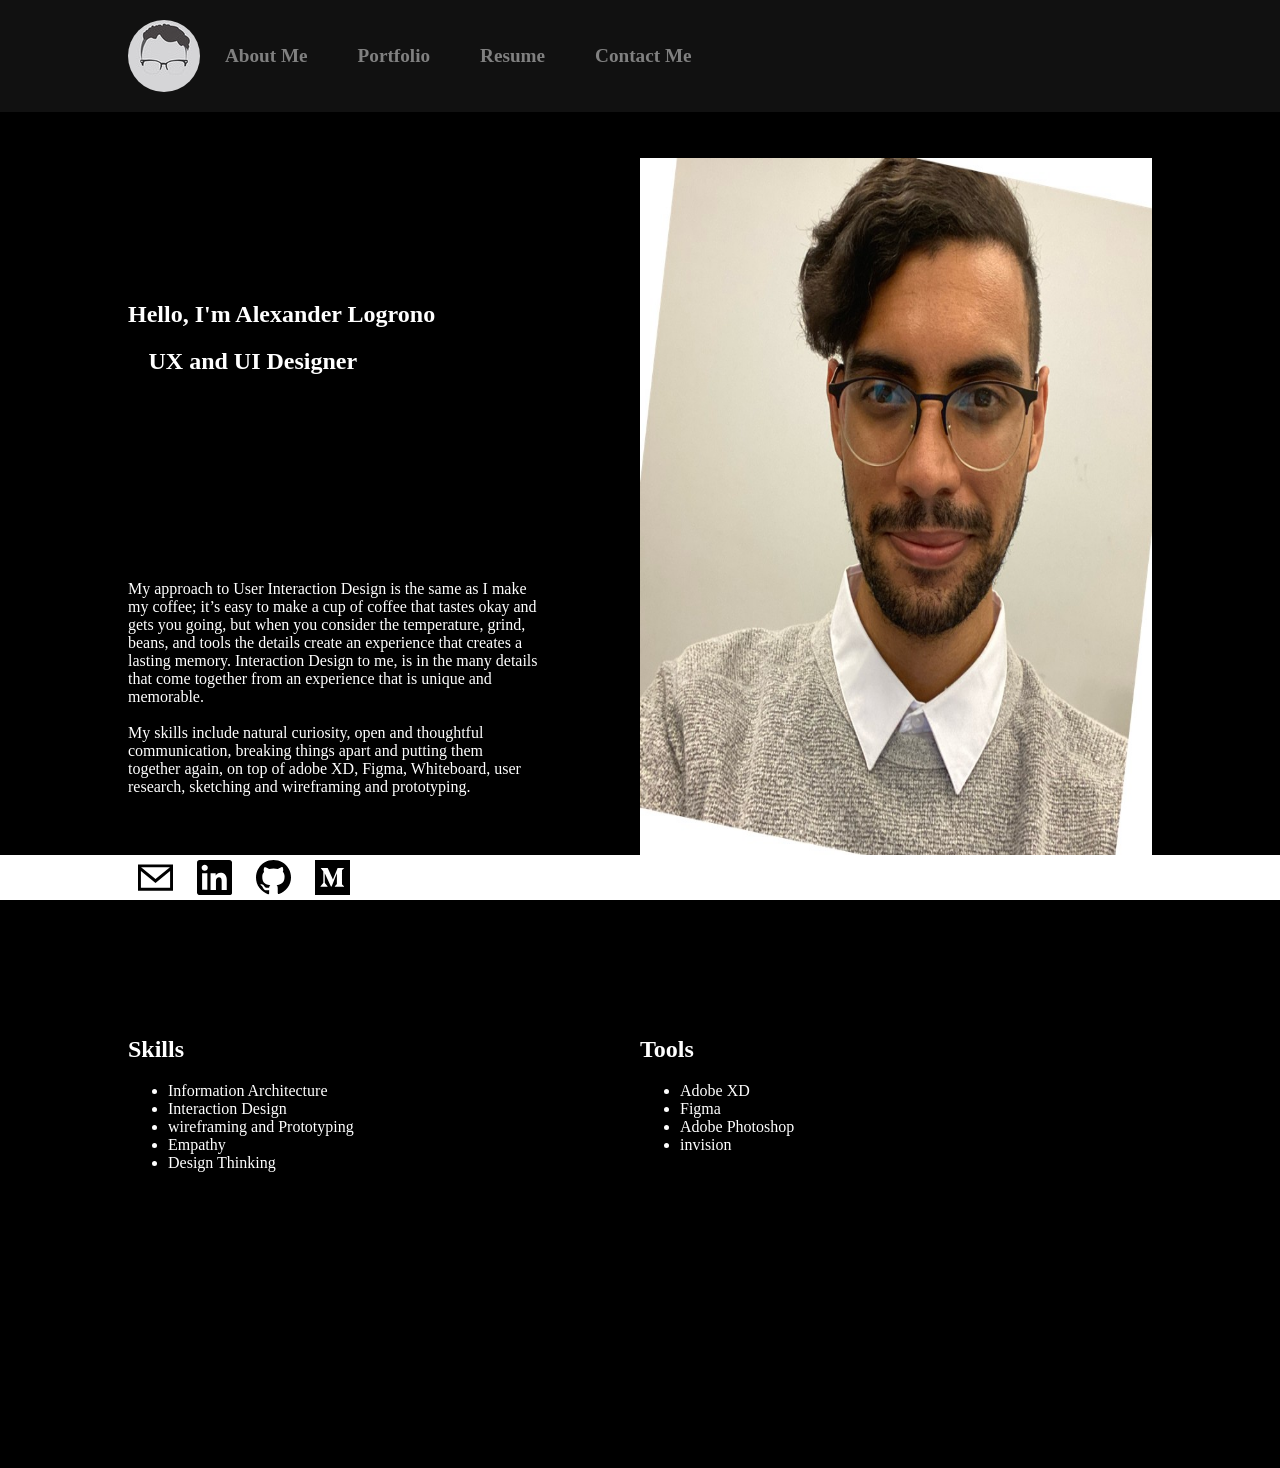
==== index.html @ fbf2577e "1.17.23 Commit - Added Self portrait - Added Comment Ln41 -" ====
<!DOCTYPE html>
<html lang="en">
<head>
    <meta charset="UTF-8">
    <meta http-equiv="X-UA-Compatible" content="IE=edge">
    <meta name="viewport" content="width=device-width, initial-scale=1.0">
    <link rel="stylesheet" href="./Style/style.css">
    <title>Alexander Logrono's Portfolio</title>
</head>
<nav>
    <div class="navigationBar">
        <a href="#home"><img src="./Images/Logo.jpeg" class="navLogo" alt="Logo Image"></a>
        <ul class="desktopNav">
            <li><a href="#aboutMe">About Me</a></li>
            <li><a href="#portfolio">Portfolio</a></li>
            <li><a href="resume">Resume</a></li>
            <li><a href="contactMe">Contact Me</a></li>
        </ul>
    </div>
</nav>
<body>
    <section id="aboutMe">
        <div class="name">
            <h1>Hello, I'm Alexander Logrono</h1>
                <h2>UX and UI Designer</h2>
        </div>
        <div class="introduction">
           <p>
My approach to User Interaction Design is the same as I make my coffee; it’s easy to make a cup of coffee that tastes okay and gets you going, 
but when you consider the temperature, grind, beans, and tools the details create an experience that creates a lasting memory. 
Interaction Design to me, is in the many details that come together from an experience that is unique and memorable.
<br>
<br>
My skills include natural curiosity, open and thoughtful communication, breaking things apart and putting them together again, 
on top of adobe XD, Figma, Whiteboard, user research, sketching and wireframing and prototyping.

           </p>
        </div>
        <div class="alexLogronoPortrait">
            <img src="./Images/Self Portait.jfif" alt="self portrait" class="selfPortrait">
            <!-- for the life of me i cannot find a self portait -->
        </div>
        <div class="skills">
            <h2>Skills</h2>
            <ul>
                <li>Information Architecture</li>
                <li>Interaction Design</li>
                <li>wireframing and Prototyping</li>
                <li>Empathy</li>
                <li>Design Thinking</li>
            </ul>
        </div>
        <div class="tools">
            <h2>Tools</h2>
            <ul>
                <li>Adobe XD</li>
                <li>Figma</li>
                <li>Adobe Photoshop</li>
                <li>invision</li>
            </ul>
        </div>
    </section>
</body>
<footer>
    <div class="footer"> 
        <a href="#linkedin"><img src="Images/Social Buttons/social-email-svgrepo-com.svg" alt="email"></a>
        <a href="#linkedin"><img src="Images/Social Buttons/social-linkedin-svgrepo-com.svg" alt="LinkedIn logo"></a>
        <a href="#gitHub"><img src="./Images/Social Buttons/social-github-svgrepo-com.svg" alt="github logo"></a>
        <a href="#linkedin"><img src="Images/Social Buttons/social-medium-svgrepo-com.svg" alt="Medium"></a>
    </div>
</footer>
</html>
---- Style/style.css ----
/* canceling the CSS in broswers */
HTML, body {
  margin: 0px;
  padding: 0px;
  border: 0px;
}
body{
  background-color: black;
}
/* Desktop Navigation */
.navigationBar {
  background-color: #111111;
  padding: 15pt;
  padding-left: 10%;
  padding-right: 20%;
}
ul.desktopNav {
  list-style-type: none;
  margin: 0;
  padding: 0;
  overflow: hidden;
  }
 
ul.desktopNav li {
  float: left;
  }
ul.desktopNav li a {
  display: block;
  color: gray;
  text-align: center;
   padding: 25px;
  text-decoration: none;
  font-size: 1.2em;
  font-weight: 800;
  overflow: hidden;
  background: linear-gradient(to right, white, white 50%, gray 50%);
  background-clip: text;
  -webkit-background-clip: text;
  /*element's background extends underneath*/
  -webkit-text-fill-color: transparent;
  background-size: 200% 100%;
  background-position: 100%;
  transition: background-position 275ms ease;
  }
  ul.desktopNav li a:hover {
    background-position: 0 100%;
  }
img.navLogo{
  display: flex;
  float: left;
  align-items: center;
  border-radius: 100%;
}
/* Desktop Nav End */

/* About Me Section*/
#aboutMe {
  height: 100%;
  margin-left: 10%;
  margin-right: 10%;
  display: grid;
  grid-template-columns: 1fr 1fr;
  grid-template-rows: 1fr 1fr 1fr;
  grid-template-areas: 
    "name portrait"
    "intro portrait"
    "skills tools";
  vertical-align: text-top;
}

.name{
  padding-right: 20%;
  color: white;
  grid-area: name;
  align-self: center;
}
.name h2{
  padding-left: 5%;
}
.introduction{
  padding-right: 20%;
  color: white;
  grid-area: intro;
  margin-bottom: 30%;
}
.alexLogronoPortrait{
  padding-right: 10%;
  grid-area: portrait;
  margin-bottom: 30%;
  
}
.skills{
  padding-right: 20%;
  color: white;
  grid-area: skills;
}
.tools{
  padding-right: 10%;
  color: white;
  grid-area: tools;
}
.selfPortrait{
  height: 700px;
  width: 512px;
  margin-left: auto;
  margin-right: auto;
  padding-top: 10%;
}
/* About Me Section End */

/* Desktop Footer */
.footer{
  display: inline-block;
  position: fixed;
  width: 100%;
  height: 45px;
  padding-left: 10%;
  bottom: 0;
  background-color: white;
}
.footer img{
  margin: auto;
  padding: 5px 10px 5px 10px;
  width: 35px;
  height: 35px;
}
.footer img:hover{
  background-color: gray;
}

/* Desktop Footer End*/

@media screen and (max-width: 390px) {
  .navigationBar{
    display: inline-flex;
  }
  #aboutMe{
    display: block;
    padding-bottom: 10%;
    margin-right: auto;
    margin-left: auto;
  }
  .introduction, .name{
    padding-left: 10%;
  }
  .selfPortrait{
    width: 390px;
    height: auto;
    align-self: center;
  }
  .footer{
    position: fixed;
  }
}
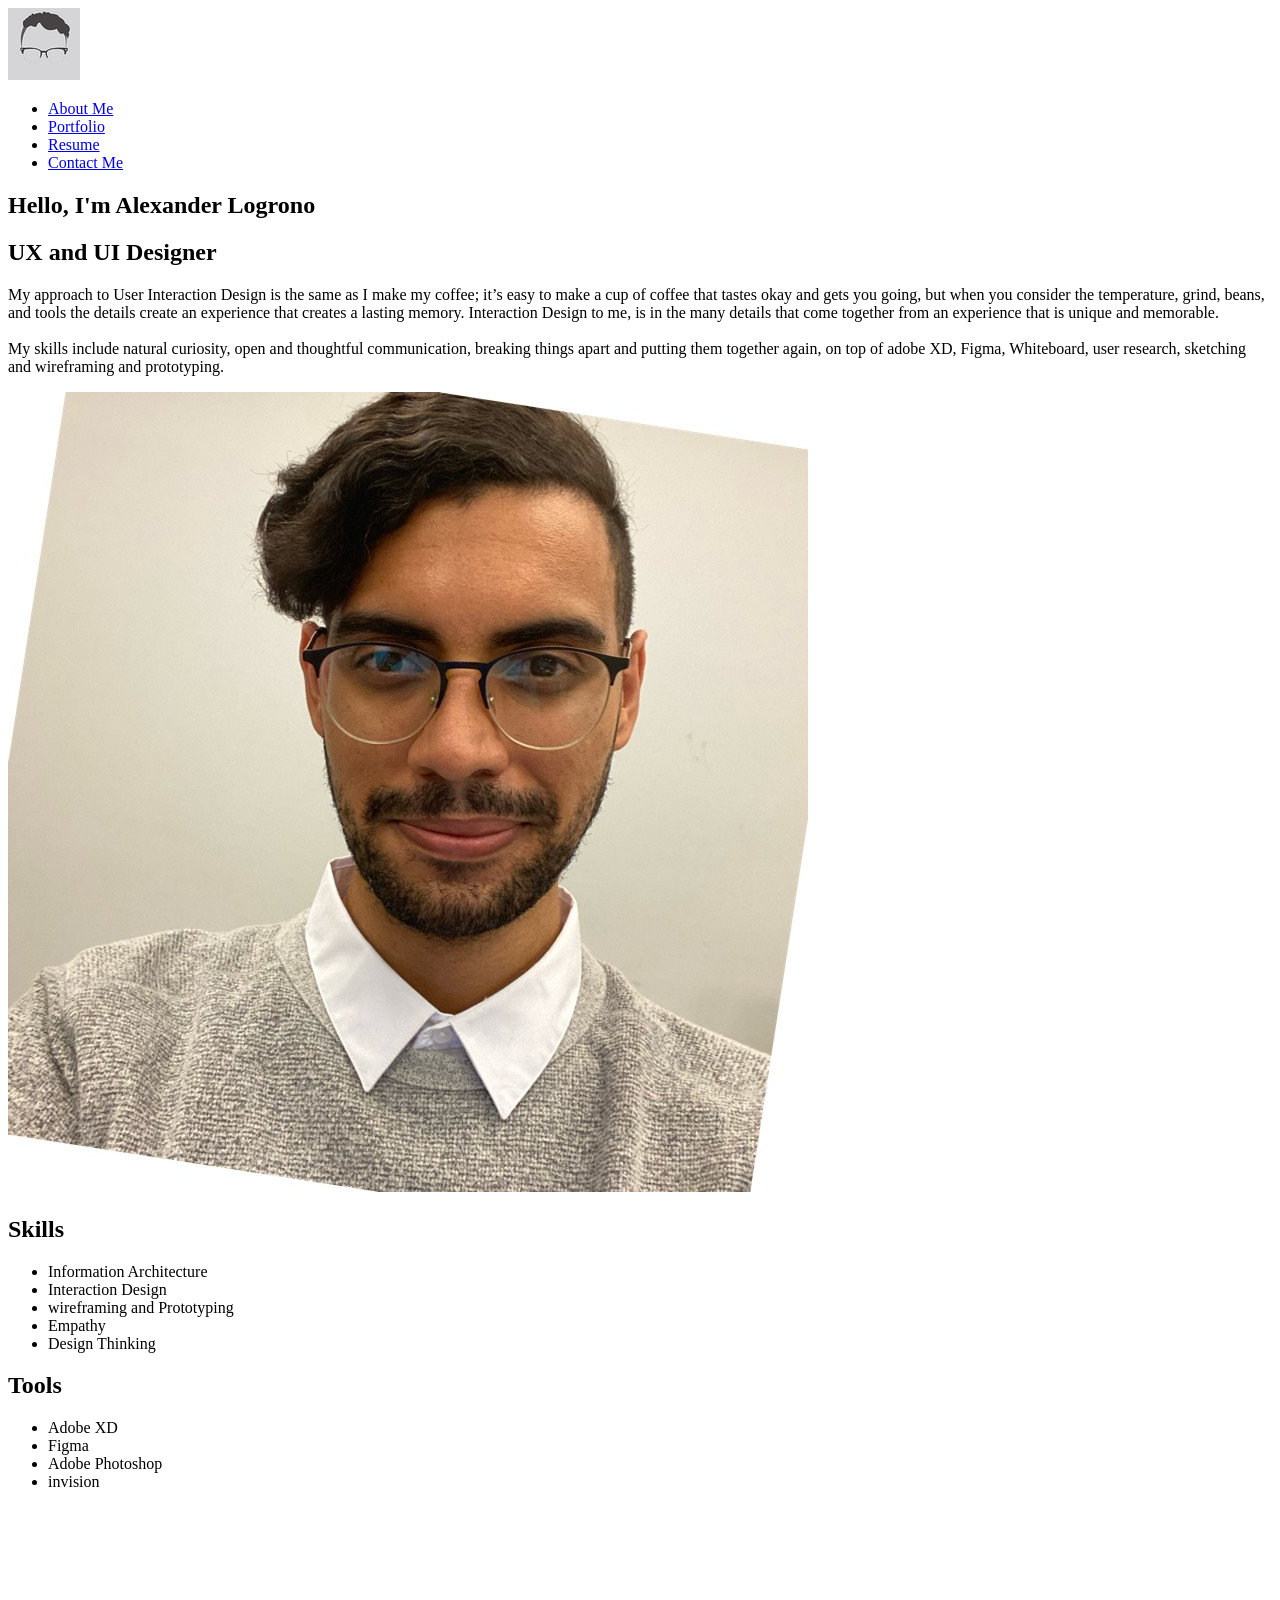
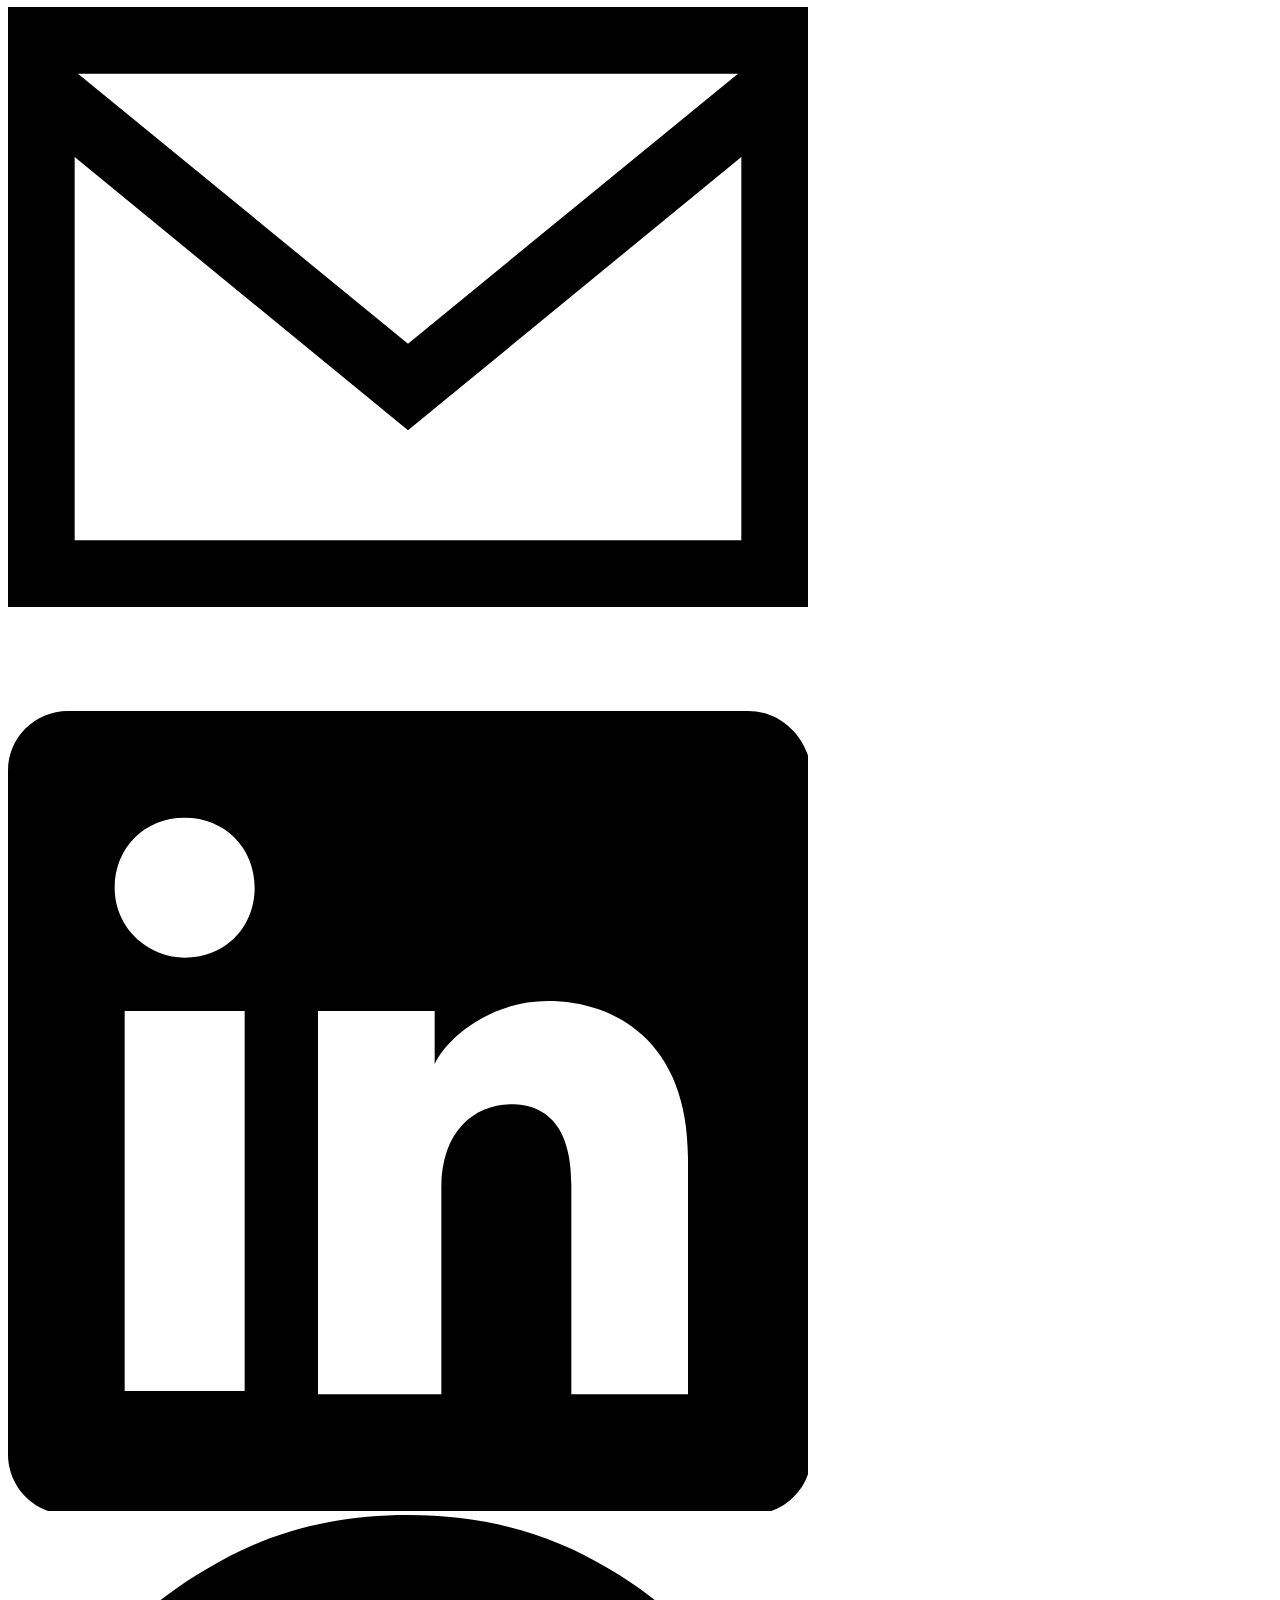
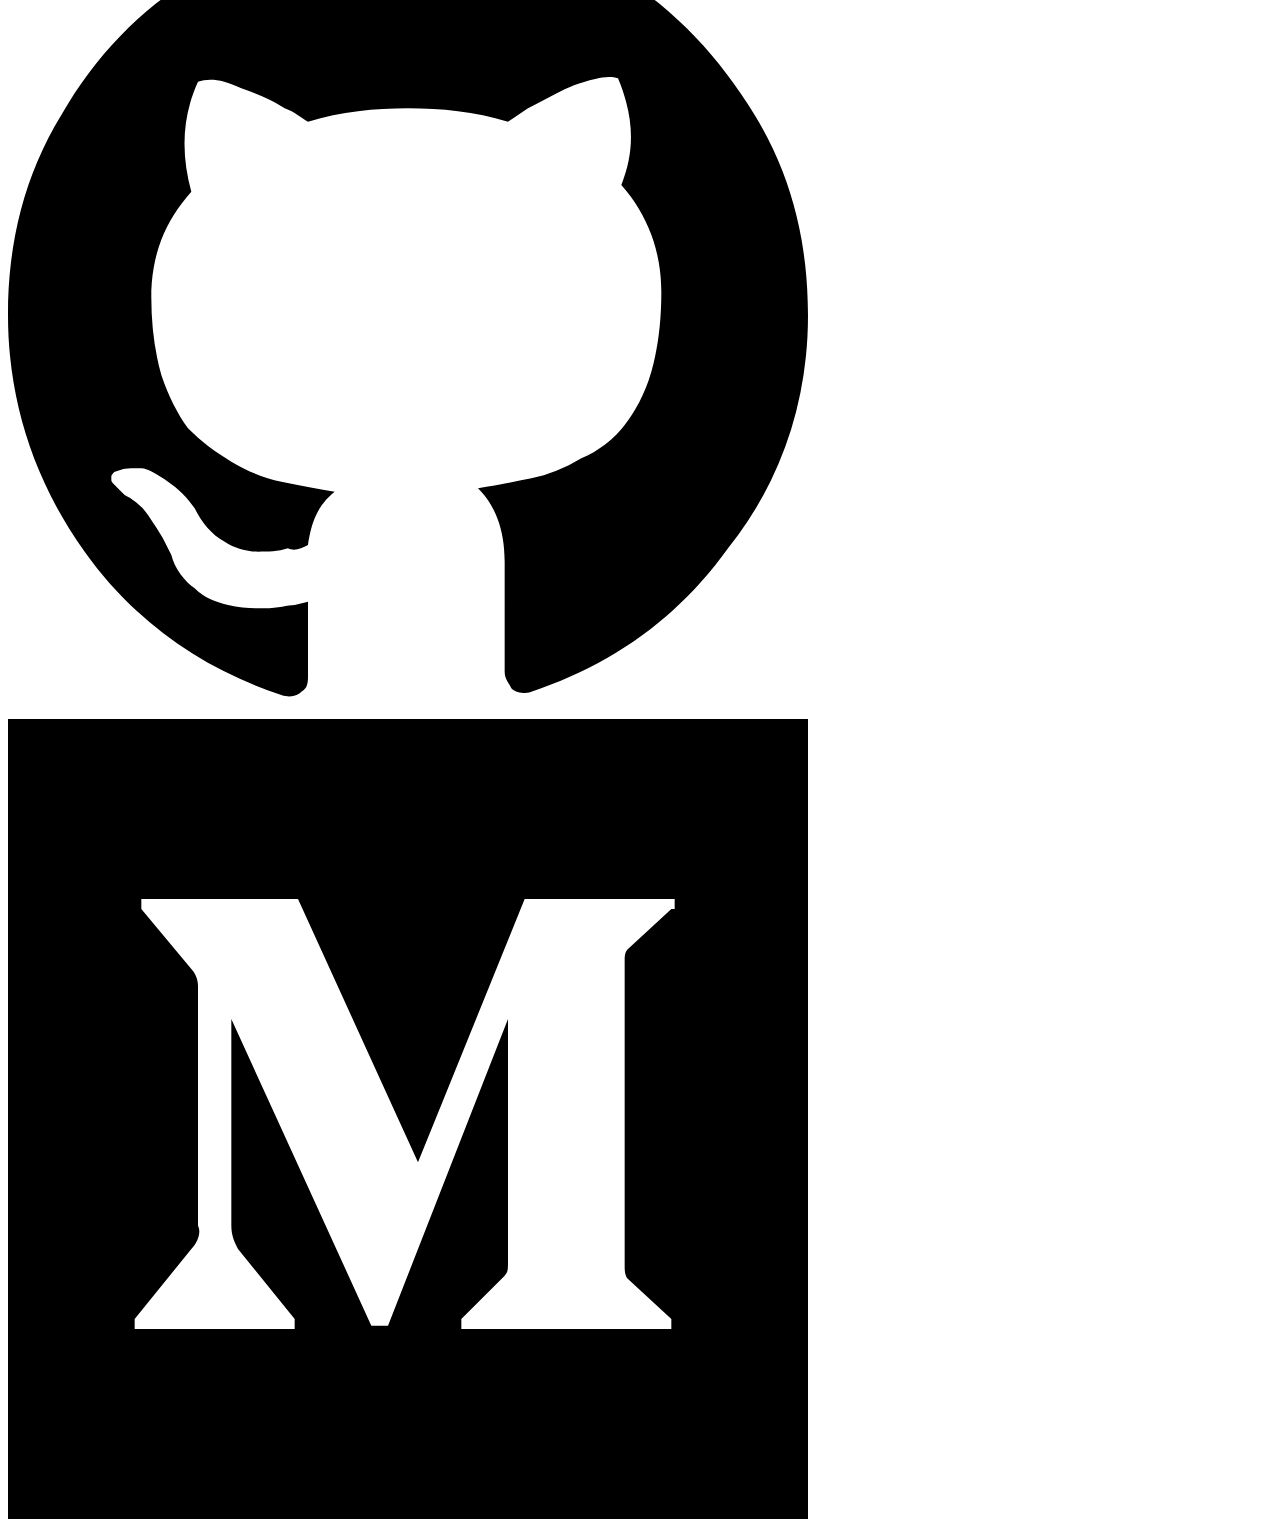
==== commit 428adec1: "adding Js" ====
--- a/index.html
+++ b/index.html
@@ -4,7 +4,7 @@
     <meta charset="UTF-8">
     <meta http-equiv="X-UA-Compatible" content="IE=edge">
     <meta name="viewport" content="width=device-width, initial-scale=1.0">
-    <link rel="stylesheet" href="./Style/style.css">
+    <link rel="stylesheet" href="./style/style.css">
     <title>Alexander Logrono's Portfolio</title>
 </head>
 <nav>
@@ -69,4 +69,5 @@
         <a href="#linkedin"><img src="Images/Social Buttons/social-medium-svgrepo-com.svg" alt="Medium"></a>
     </div>
 </footer>
+<script src="./js/index.js"></script>
 </html>
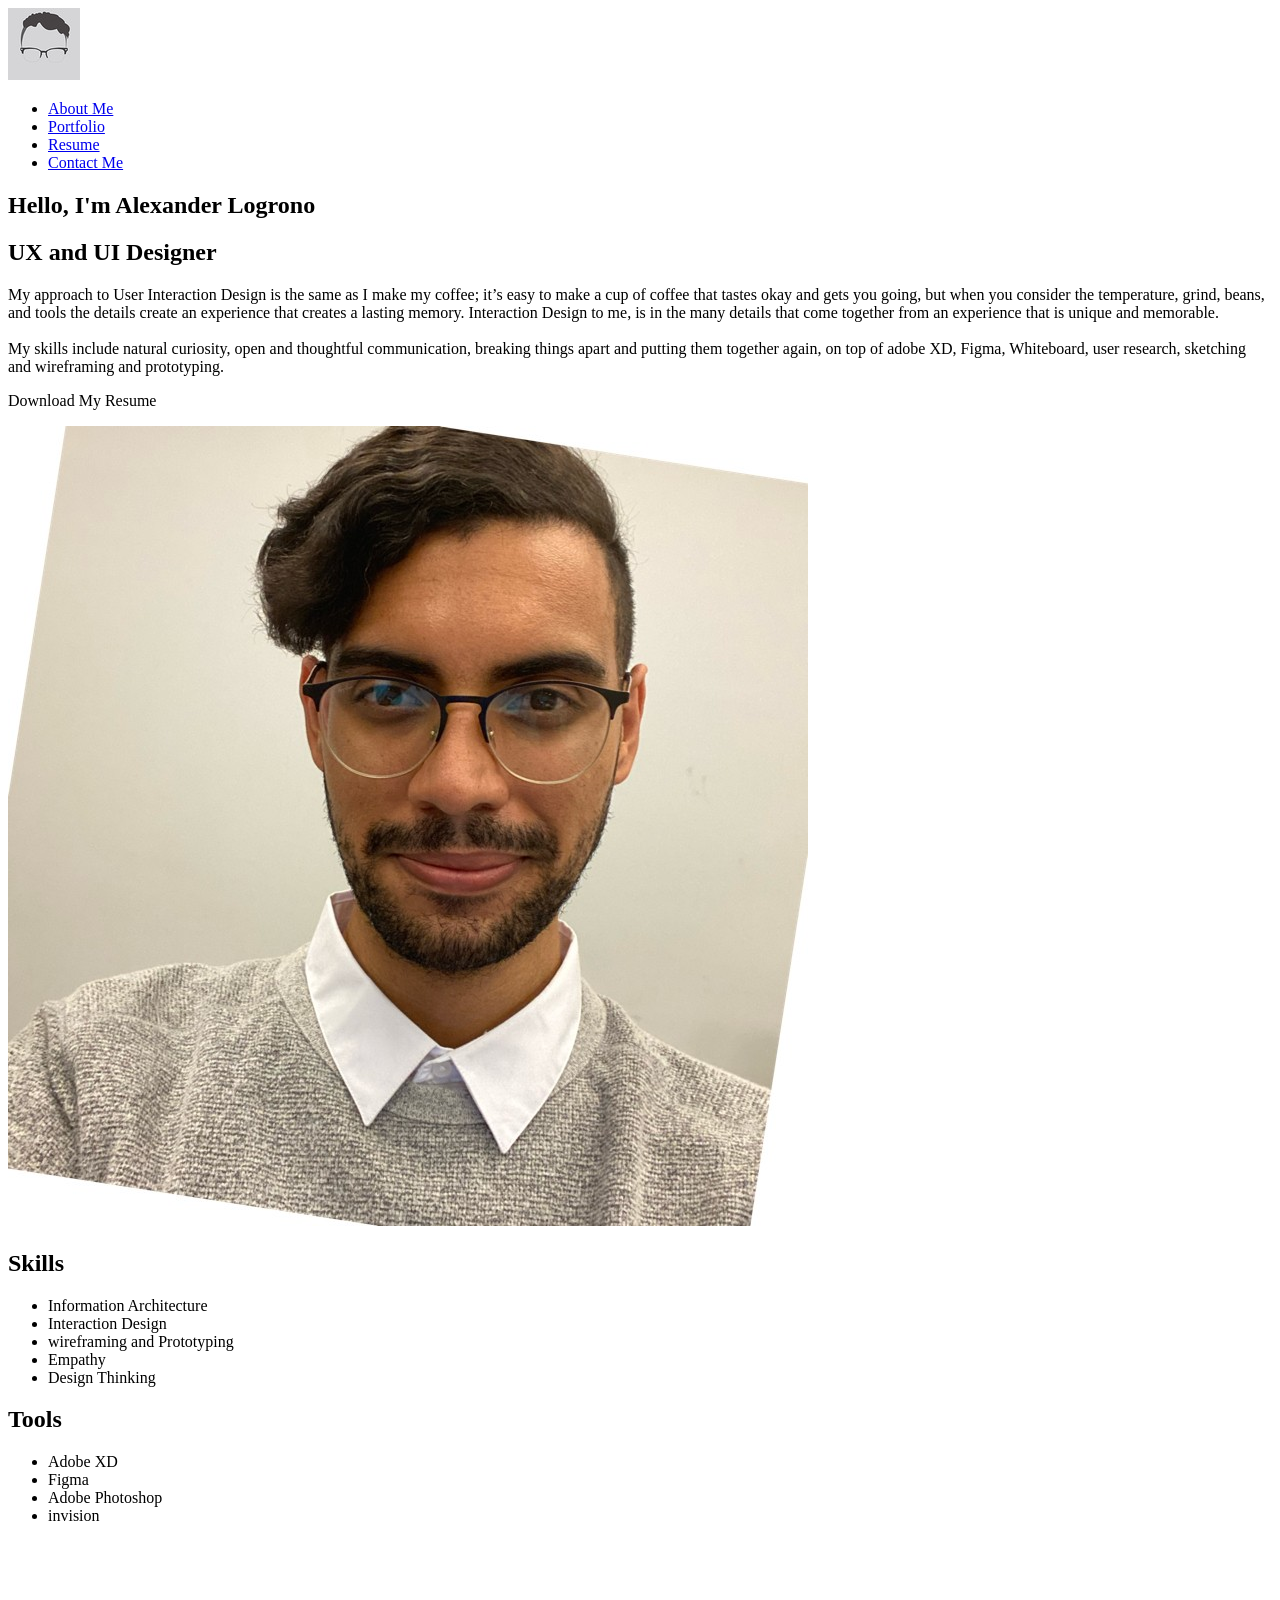
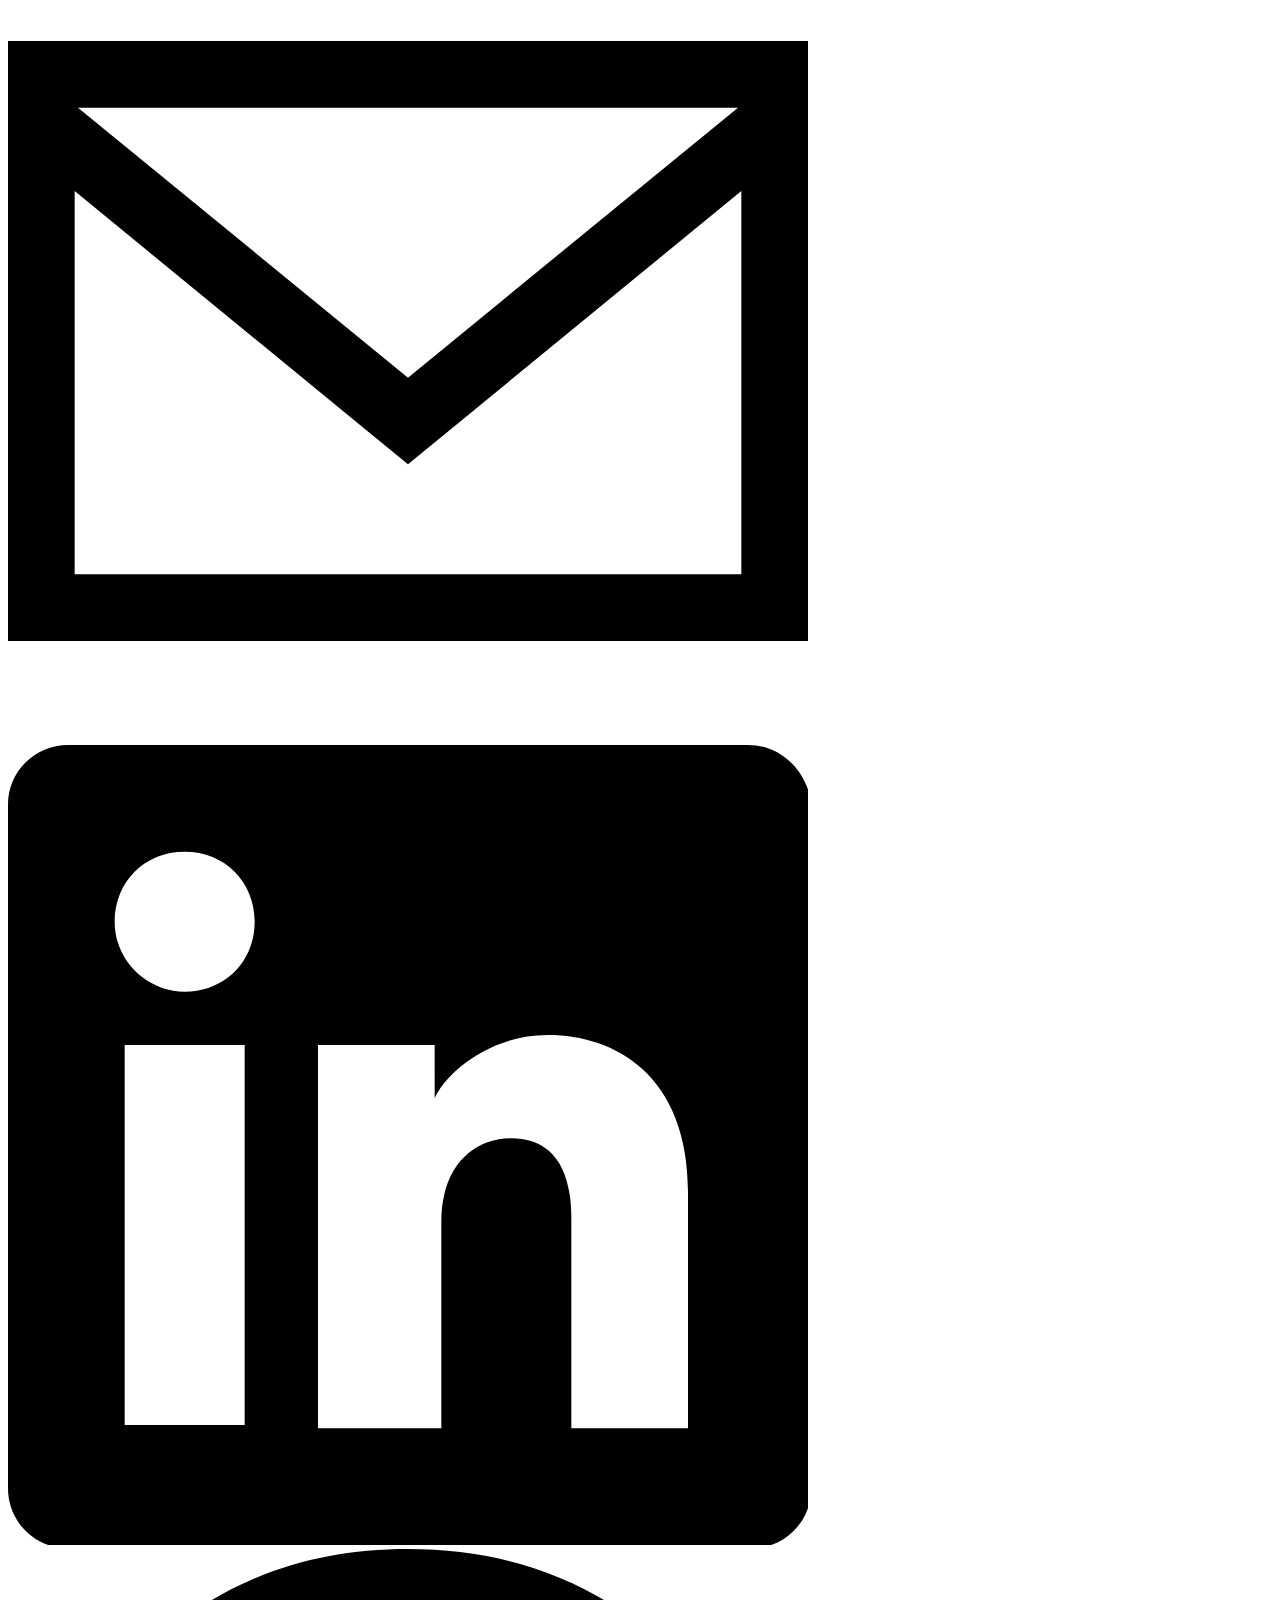
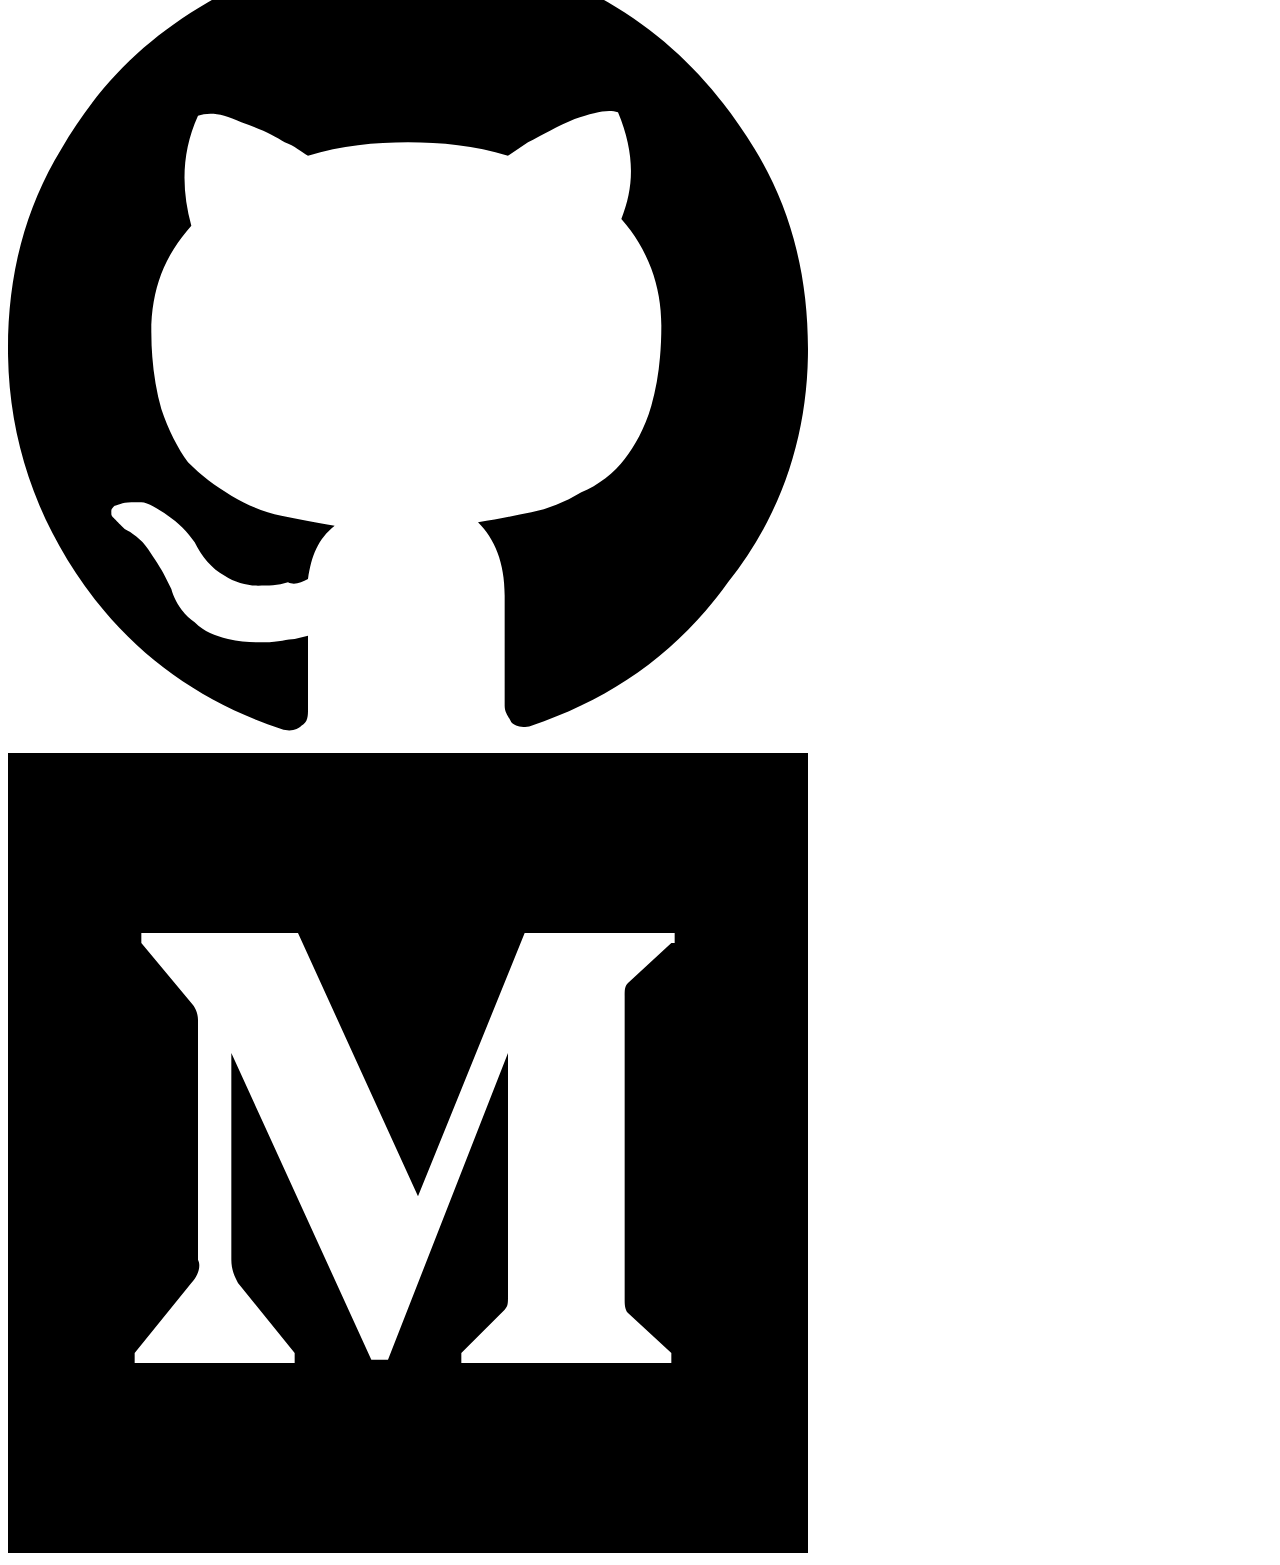
==== commit 464f3992: "Unit19.101 HTML Button code, early CSS" ====
--- a/index.html
+++ b/index.html
@@ -22,7 +22,8 @@
     <section id="aboutMe">
         <div class="name">
             <h1>Hello, I'm Alexander Logrono</h1>
-                <h2>UX and UI Designer</h2>
+            <h2>UX and UI Designer</h2>
+            <div id=""
         </div>
         <div class="introduction">
            <p>
@@ -35,11 +36,15 @@
 on top of adobe XD, Figma, Whiteboard, user research, sketching and wireframing and prototyping.
 
            </p>
+           <div class="downloadButton" id="download">
+            <p>Download My Resume</p>
+           </div>
         </div>
         <div class="alexLogronoPortrait">
             <img src="./Images/Self Portait.jfif" alt="self portrait" class="selfPortrait">
             <!-- for the life of me i cannot find a self portait -->
         </div>
+
         <div class="skills">
             <h2>Skills</h2>
             <ul>
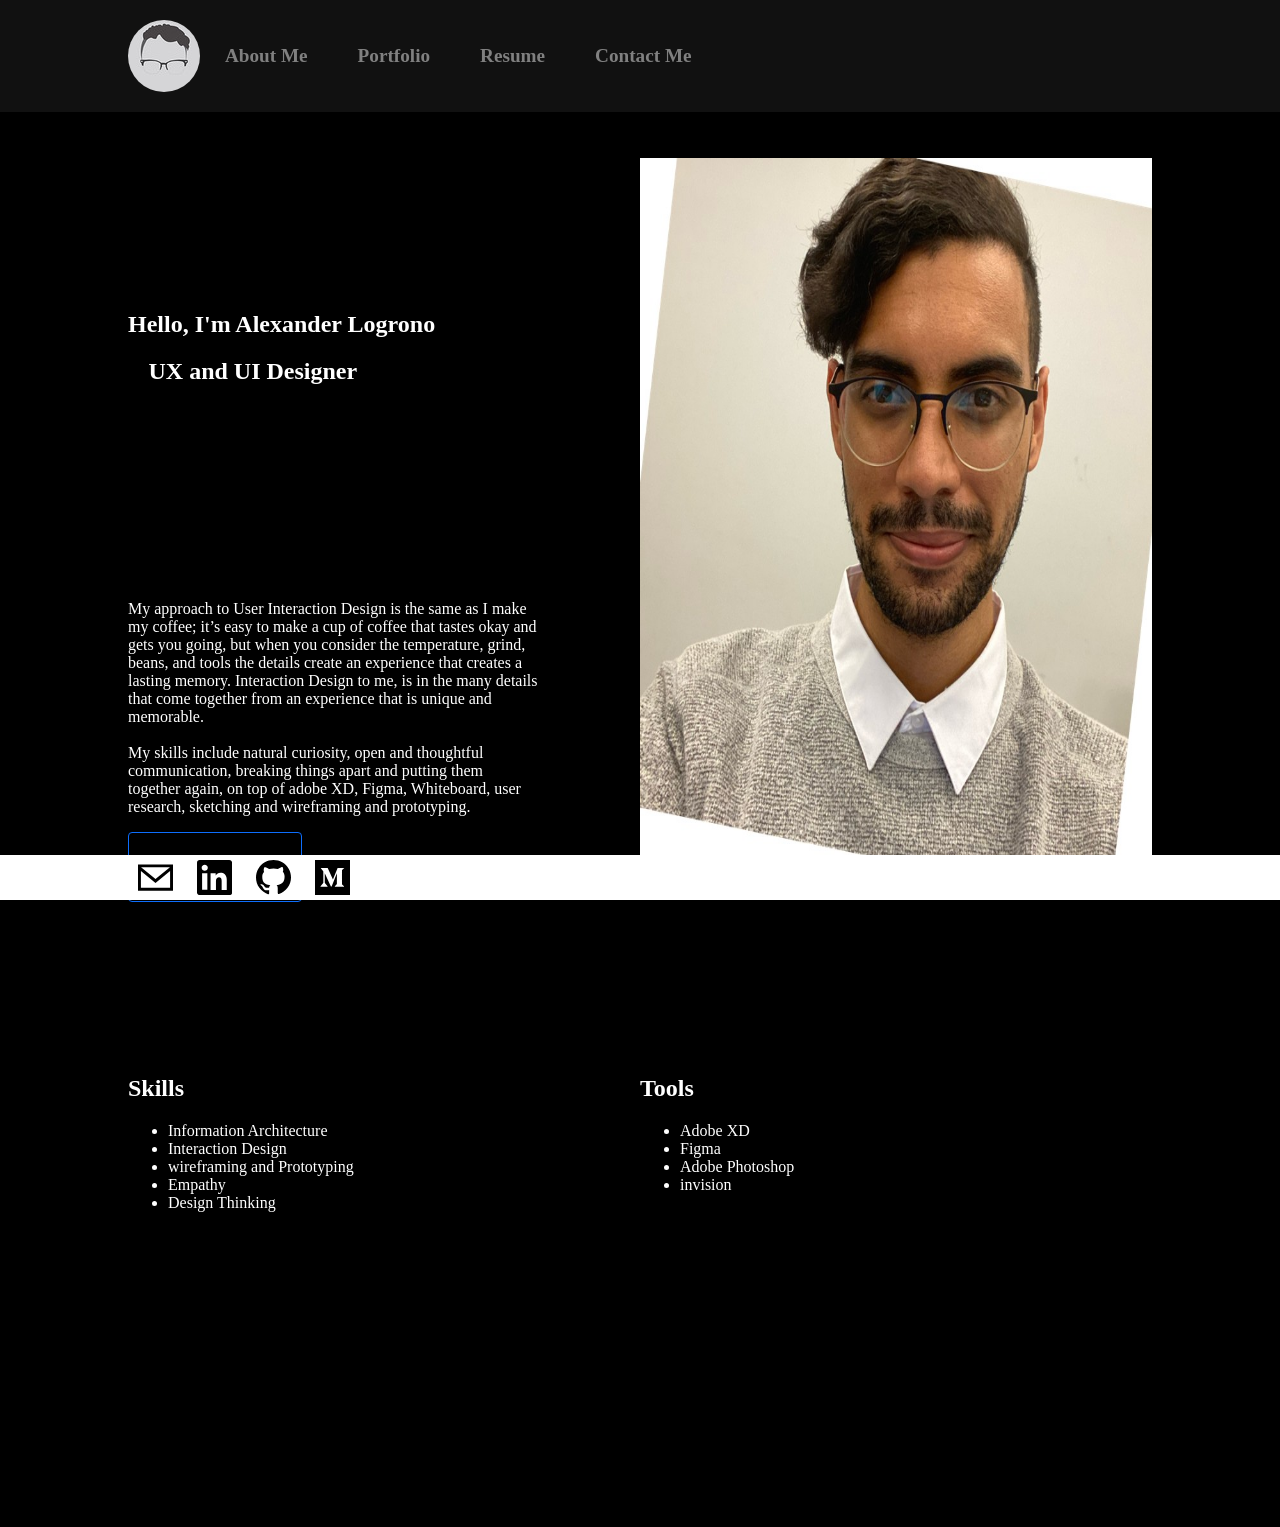
==== commit 229122cf: "Commit19.2" ====
--- a/index.html
+++ b/index.html
@@ -4,7 +4,7 @@
     <meta charset="UTF-8">
     <meta http-equiv="X-UA-Compatible" content="IE=edge">
     <meta name="viewport" content="width=device-width, initial-scale=1.0">
-    <link rel="stylesheet" href="./style/style.css">
+    <link rel="stylesheet" href="./Style/style.css">
     <title>Alexander Logrono's Portfolio</title>
 </head>
 <nav>
@@ -23,7 +23,6 @@
         <div class="name">
             <h1>Hello, I'm Alexander Logrono</h1>
             <h2>UX and UI Designer</h2>
-            <div id=""
         </div>
         <div class="introduction">
            <p>
@@ -36,7 +35,7 @@
 on top of adobe XD, Figma, Whiteboard, user research, sketching and wireframing and prototyping.
 
            </p>
-           <div class="downloadButton" id="download">
+           <div class="downloadButton" id="downloadResume">
             <p>Download My Resume</p>
            </div>
         </div>
--- a/Style/style.css
+++ b/Style/style.css
@@ -0,0 +1,177 @@
+/* canceling the CSS in broswers */
+HTML, body {
+  margin: 0px;
+  padding: 0px;
+  border: 0px;
+}
+body{
+  background-color: black;
+}
+/* Desktop Navigation */
+.navigationBar {
+  background-color: #111111;
+  padding: 15pt;
+  padding-left: 10%;
+  padding-right: 20%;
+}
+ul.desktopNav {
+  list-style-type: none;
+  margin: 0;
+  padding: 0;
+  overflow: hidden;
+  }
+ 
+ul.desktopNav li {
+  float: left;
+  }
+ul.desktopNav li a {
+  display: block;
+  color: gray;
+  text-align: center;
+   padding: 25px;
+  text-decoration: none;
+  font-size: 1.2em;
+  font-weight: 800;
+  overflow: hidden;
+  background: linear-gradient(to right, white, white 50%, gray 50%);
+  background-clip: text;
+  -webkit-background-clip: text;
+  /*element's background extends underneath*/
+  -webkit-text-fill-color: transparent;
+  background-size: 200% 100%;
+  background-position: 100%;
+  transition: background-position 275ms ease;
+  }
+  ul.desktopNav li a:hover {
+    background-position: 0 100%;
+  }
+img.navLogo{
+  display: flex;
+  float: left;
+  align-items: center;
+  border-radius: 100%;
+}
+/* Desktop Nav End */
+
+/* About Me Section*/
+#aboutMe {
+  height: 100%;
+  margin-left: 10%;
+  margin-right: 10%;
+  display: grid;
+  grid-template-columns: 1fr 1fr;
+  grid-template-rows: 1fr 1fr 1fr;
+  grid-template-areas: 
+    "name portrait"
+    "intro portrait"
+    "skills tools";
+  vertical-align: text-top;
+}
+
+.name{
+  padding-right: 20%;
+  color: white;
+  grid-area: name;
+  align-self: center;
+}
+.name h2{
+  padding-left: 5%;
+}
+.introduction{
+  padding-right: 20%;
+  color: white;
+  grid-area: intro;
+  margin-bottom: 30%;
+}
+.alexLogronoPortrait{
+  padding-right: 10%;
+  grid-area: portrait;
+  margin-bottom: 30%;
+  
+}
+.skills{
+  padding-right: 20%;
+  color: white;
+  grid-area: skills;
+}
+.tools{
+  padding-right: 10%;
+  color: white;
+  grid-area: tools;
+}
+.selfPortrait{
+  height: 700px;
+  width: 512px;
+  margin-left: auto;
+  margin-right: auto;
+  padding-top: 10%;
+}
+.downloadButton {
+  cursor: pointer;
+  outline: 0;
+  display: inline-block;
+  font-weight: 400;
+  line-height: 1.5;
+  text-align: center;
+  background-color: transparent;
+  border: 1px solid transparent;
+  padding: 6px 12px;
+  font-size: 1rem;
+  border-radius: .25rem;
+  transition: color .15s ease-in-out,background-color .15s ease-in-out,border-color .15s ease-in-out,box-shadow .15s ease-in-out;
+  color: #0d6efd;
+  border-color: #0d6efd;
+}
+.downloadButton:hover {
+      color: #fff;
+      background-color: #0d6efd;
+      border-color: #0d6efd;
+  }
+
+/* About Me Section End */
+
+/* Desktop Footer */
+.footer{
+  display: inline-block;
+  position: fixed;
+  width: 100%;
+  height: 45px;
+  padding-left: 10%;
+  bottom: 0;
+  background-color: white;
+}
+.footer img{
+  margin: auto;
+  padding: 5px 10px 5px 10px;
+  width: 35px;
+  height: 35px;
+}
+.footer img:hover{
+  background-color: gray;
+}
+
+/* Desktop Footer End*/
+/*
+@media screen and (max-width: 390px) {
+  .navigationBar{
+    display: inline-flex;
+  }
+  #aboutMe{
+    display: block;
+    padding-bottom: 10%;
+    margin-right: auto;
+    margin-left: auto;
+  }
+  .introduction, .name{
+    padding-left: 10%;
+  }
+  .selfPortrait{
+    width: 390px;
+    height: auto;
+    align-self: center;
+  }
+  .footer{
+    position: fixed;
+  }
+}
+*/
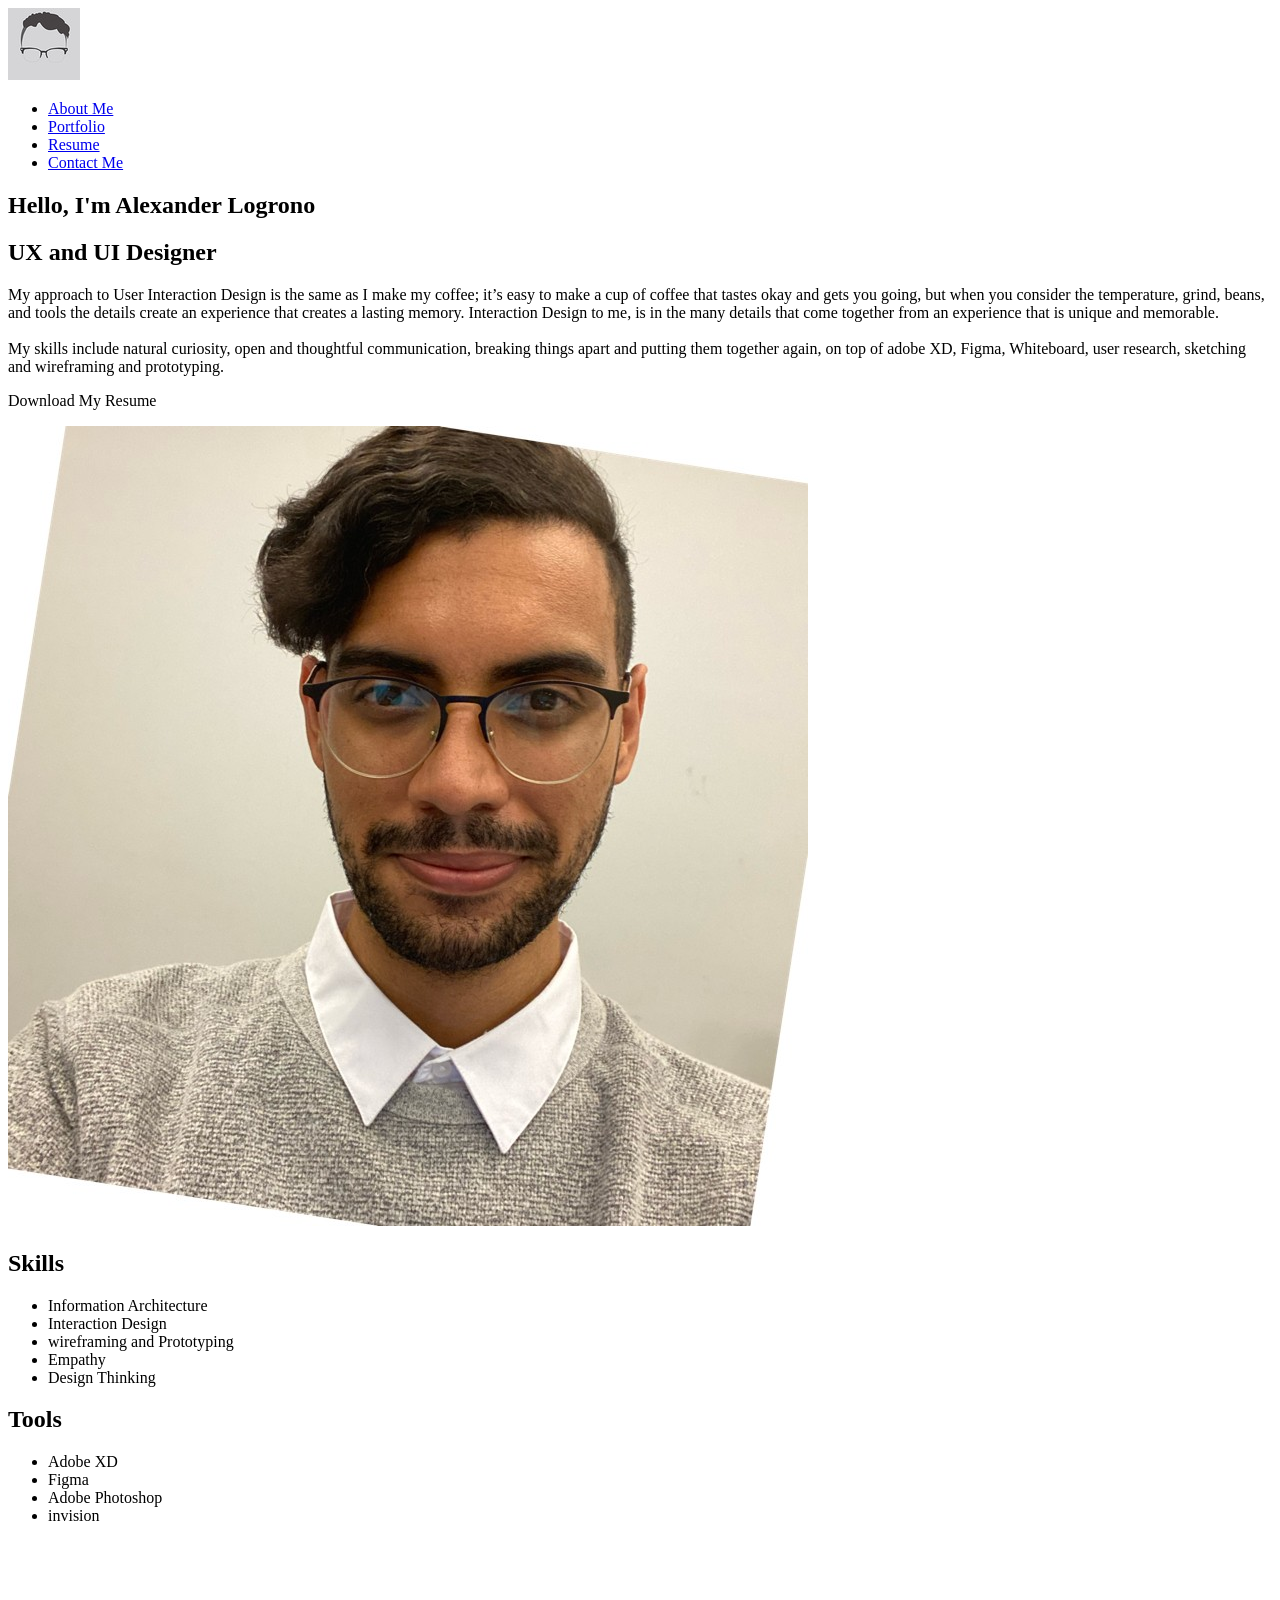
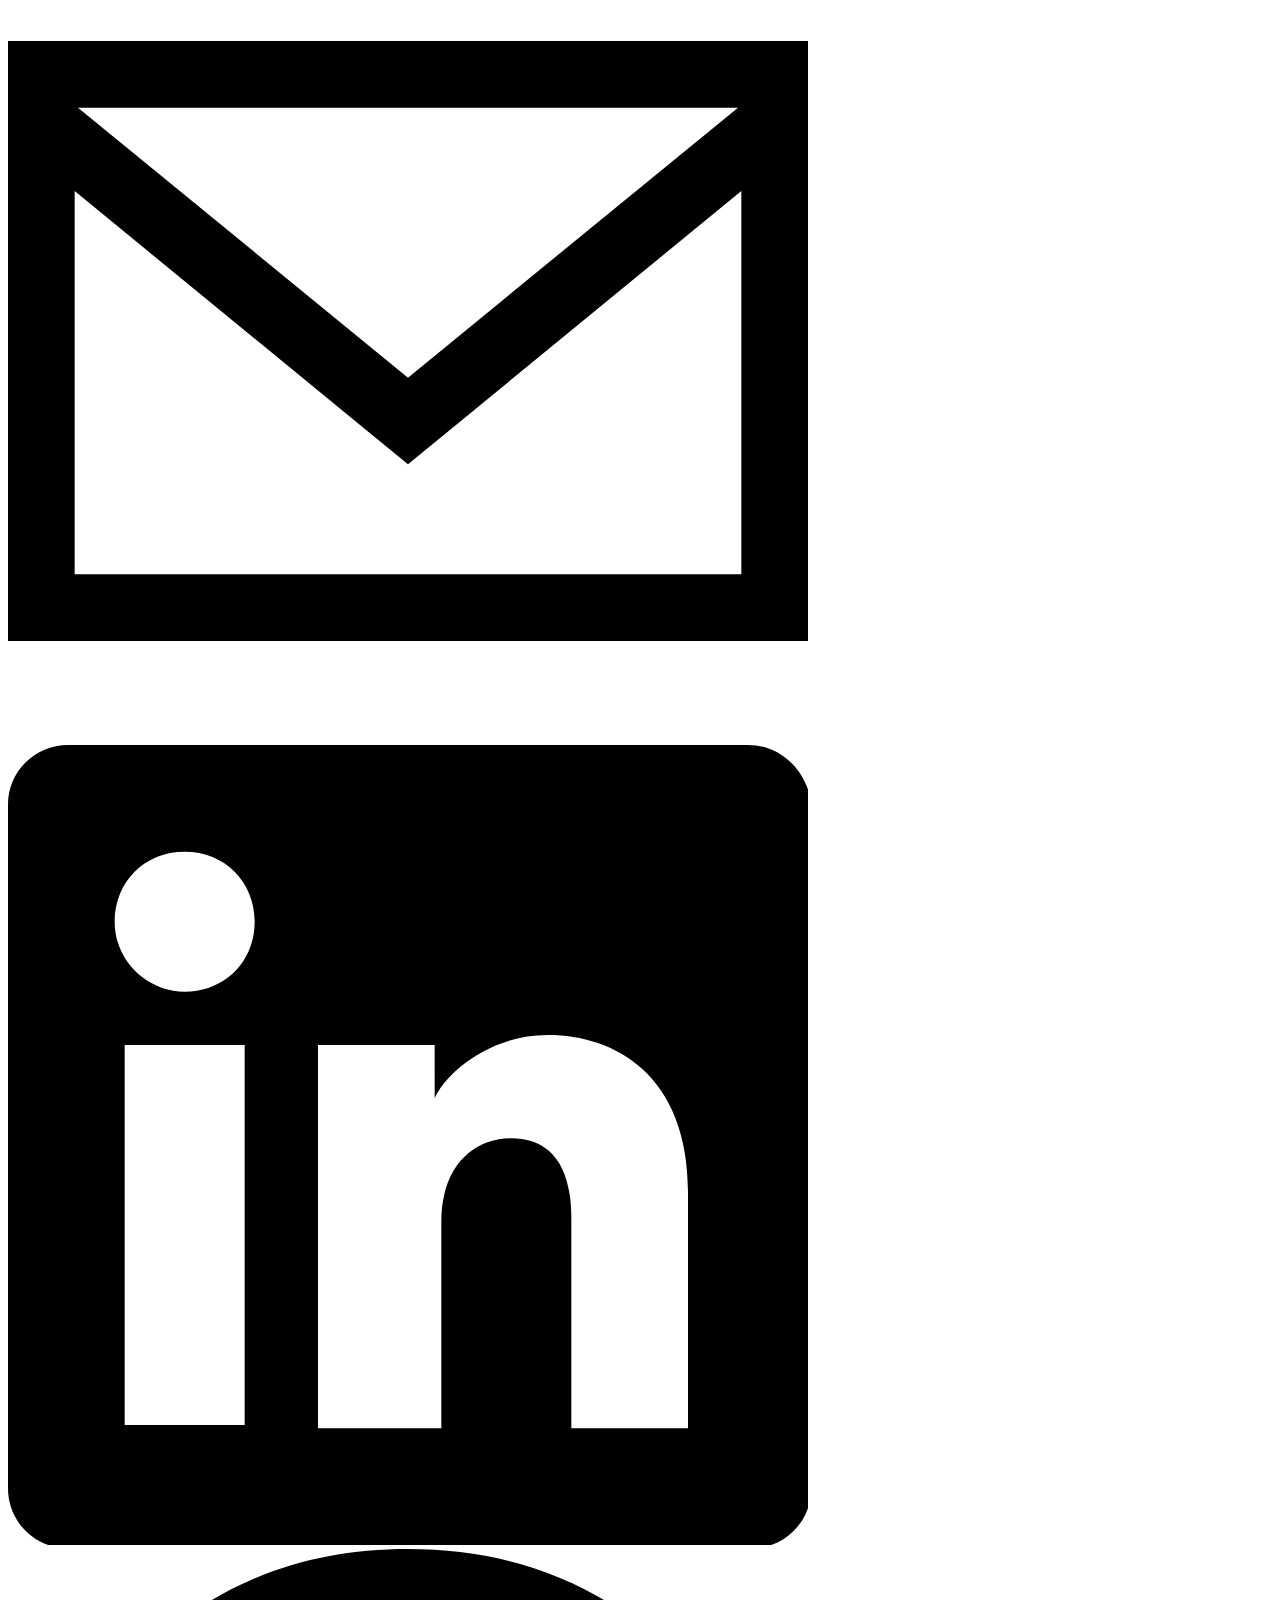
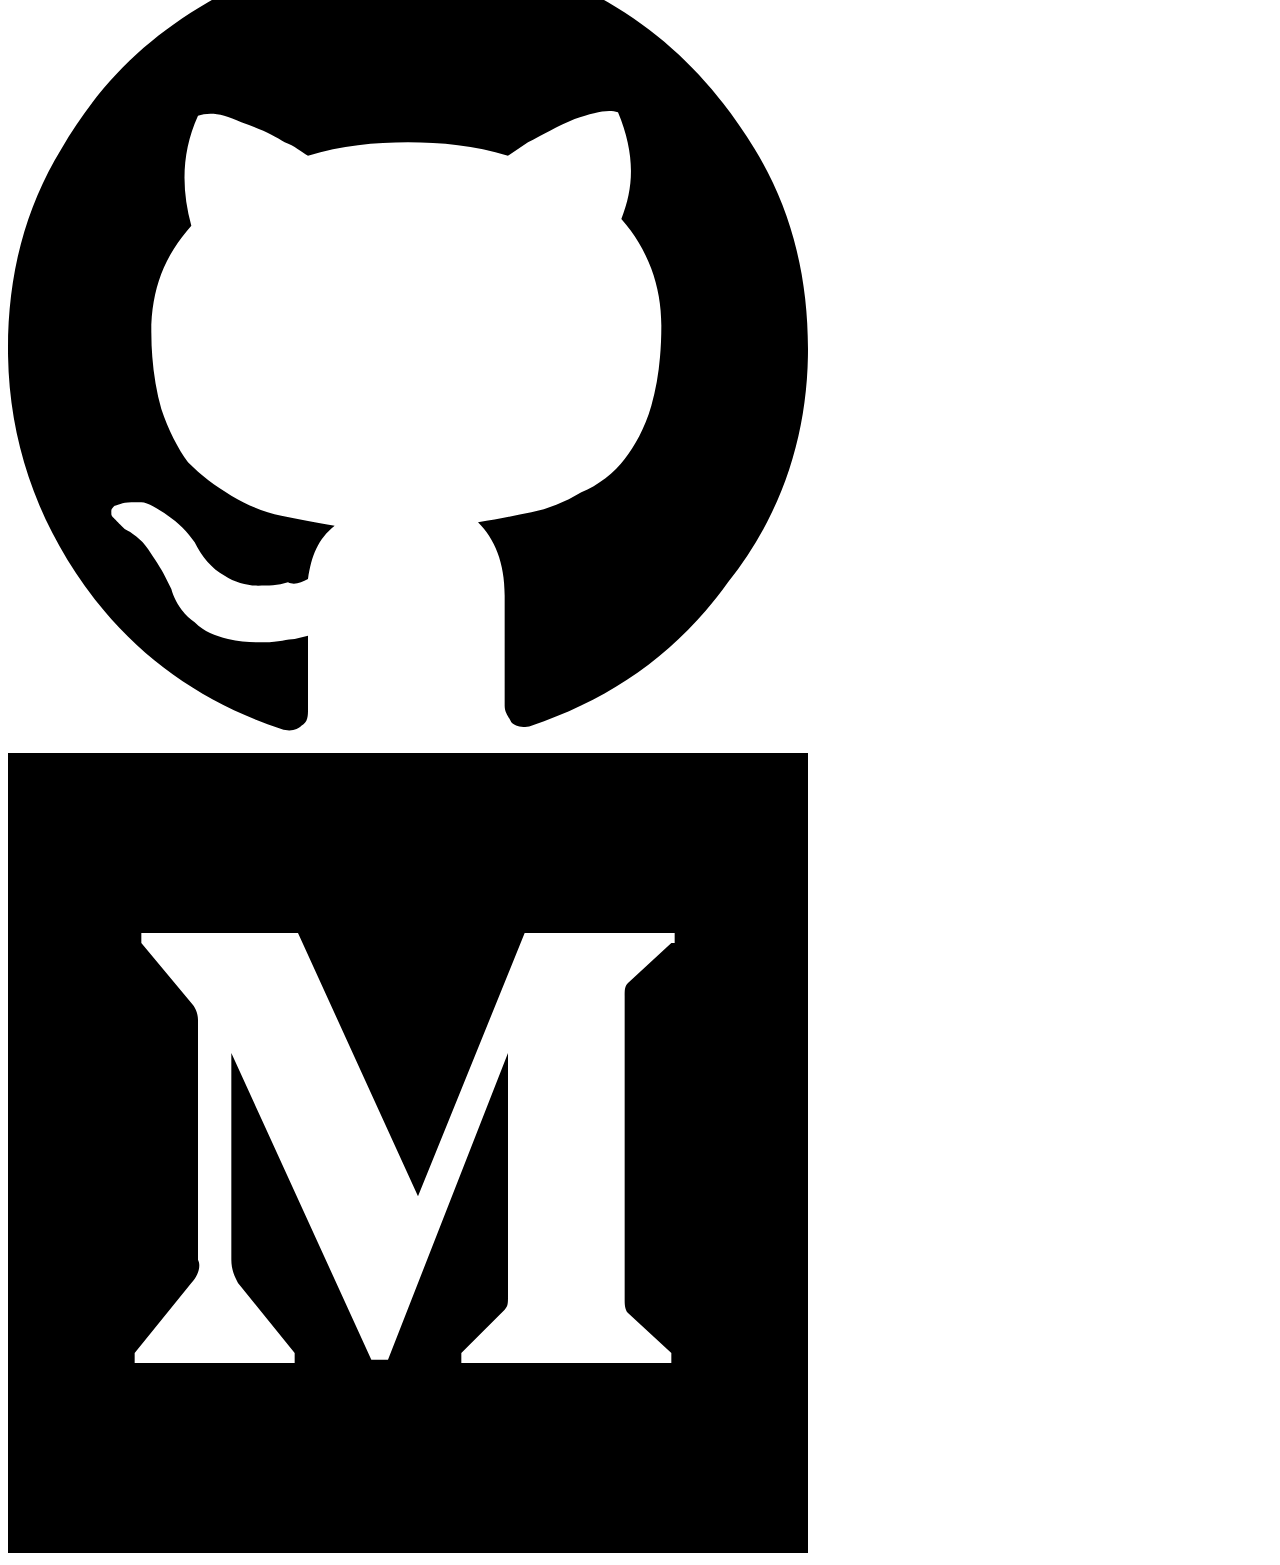
==== commit a315230c: "Merge branch 'main' of https://github.com/AlexLogr/AlexLogrono_Portfolio" ====
--- a/index.html
+++ b/index.html
@@ -4,7 +4,7 @@
     <meta charset="UTF-8">
     <meta http-equiv="X-UA-Compatible" content="IE=edge">
     <meta name="viewport" content="width=device-width, initial-scale=1.0">
-    <link rel="stylesheet" href="./Style/style.css">
+    <link rel="stylesheet" href="./style/style.css">
     <title>Alexander Logrono's Portfolio</title>
 </head>
 <nav>
@@ -23,6 +23,7 @@
         <div class="name">
             <h1>Hello, I'm Alexander Logrono</h1>
             <h2>UX and UI Designer</h2>
+            <div id=""
         </div>
         <div class="introduction">
            <p>
@@ -35,7 +36,7 @@
 on top of adobe XD, Figma, Whiteboard, user research, sketching and wireframing and prototyping.
 
            </p>
-           <div class="downloadButton" id="downloadResume">
+           <div class="downloadButton" id="download">
             <p>Download My Resume</p>
            </div>
         </div>
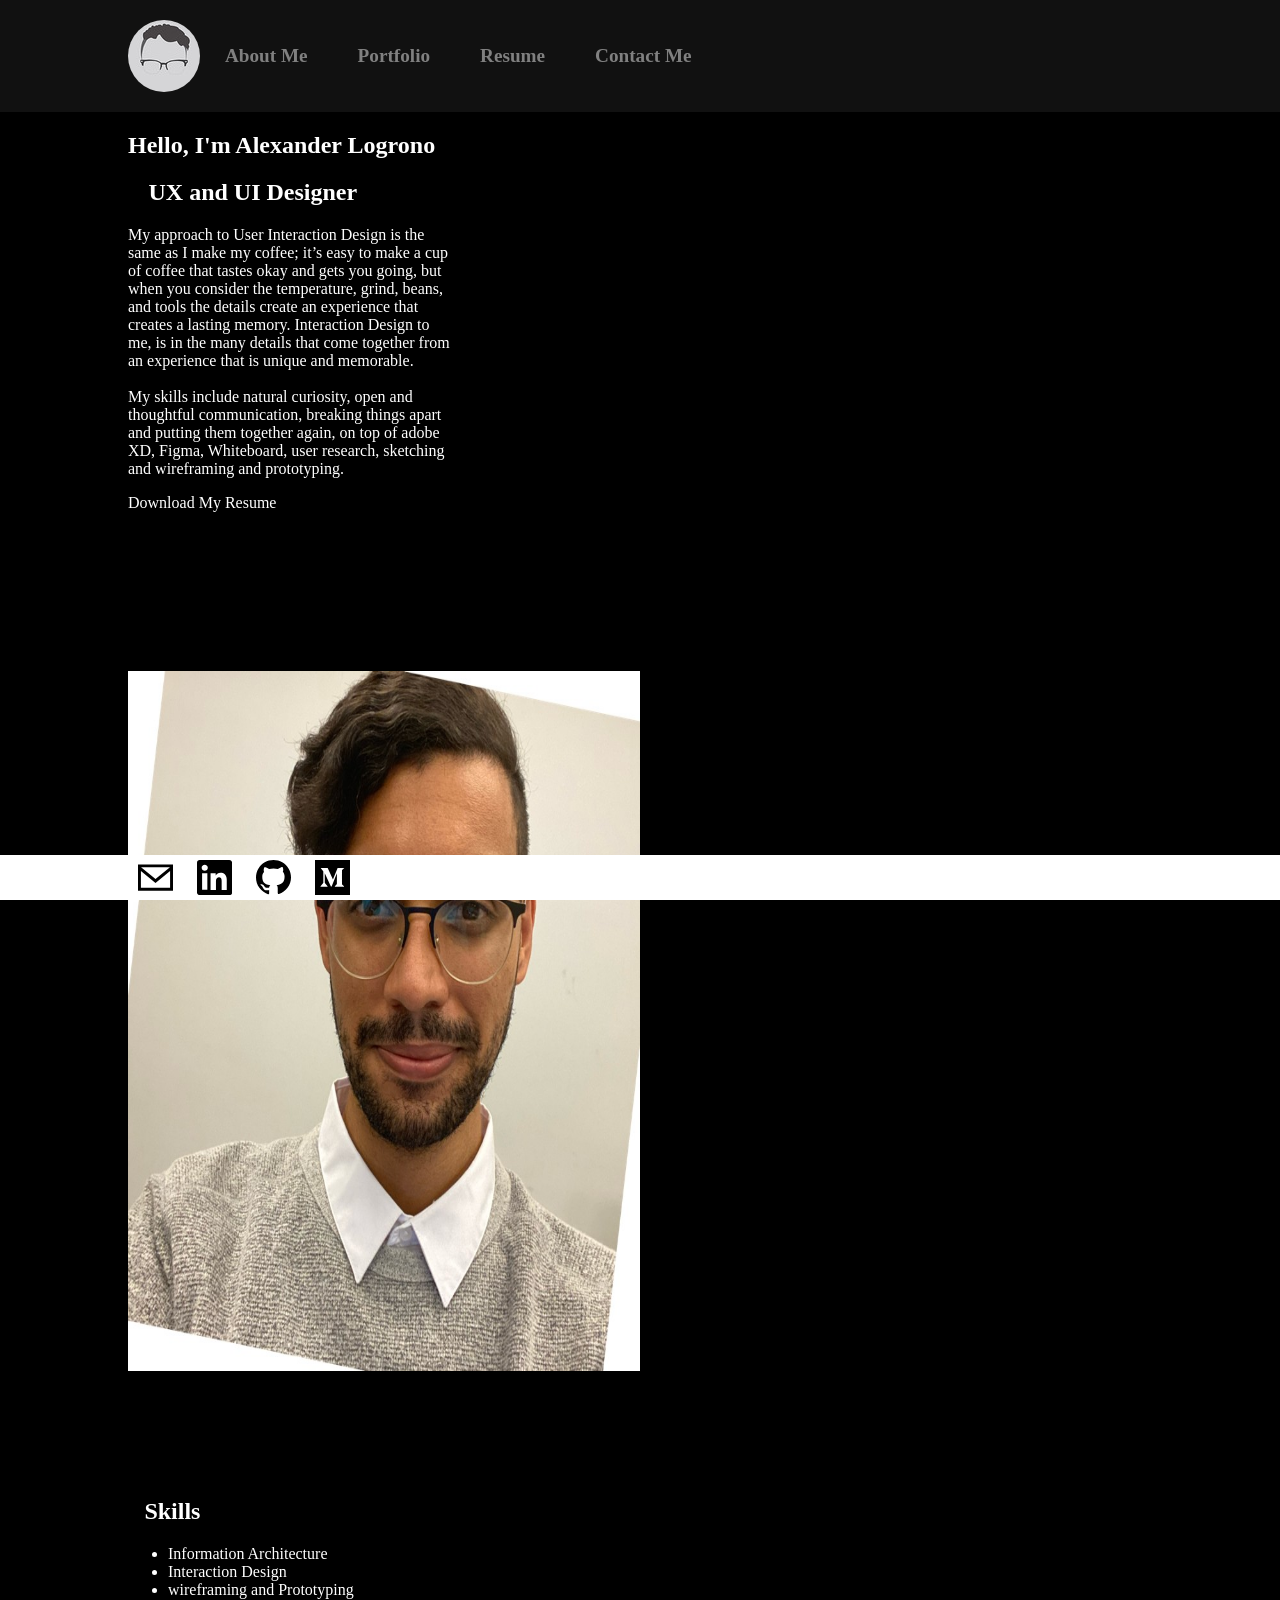
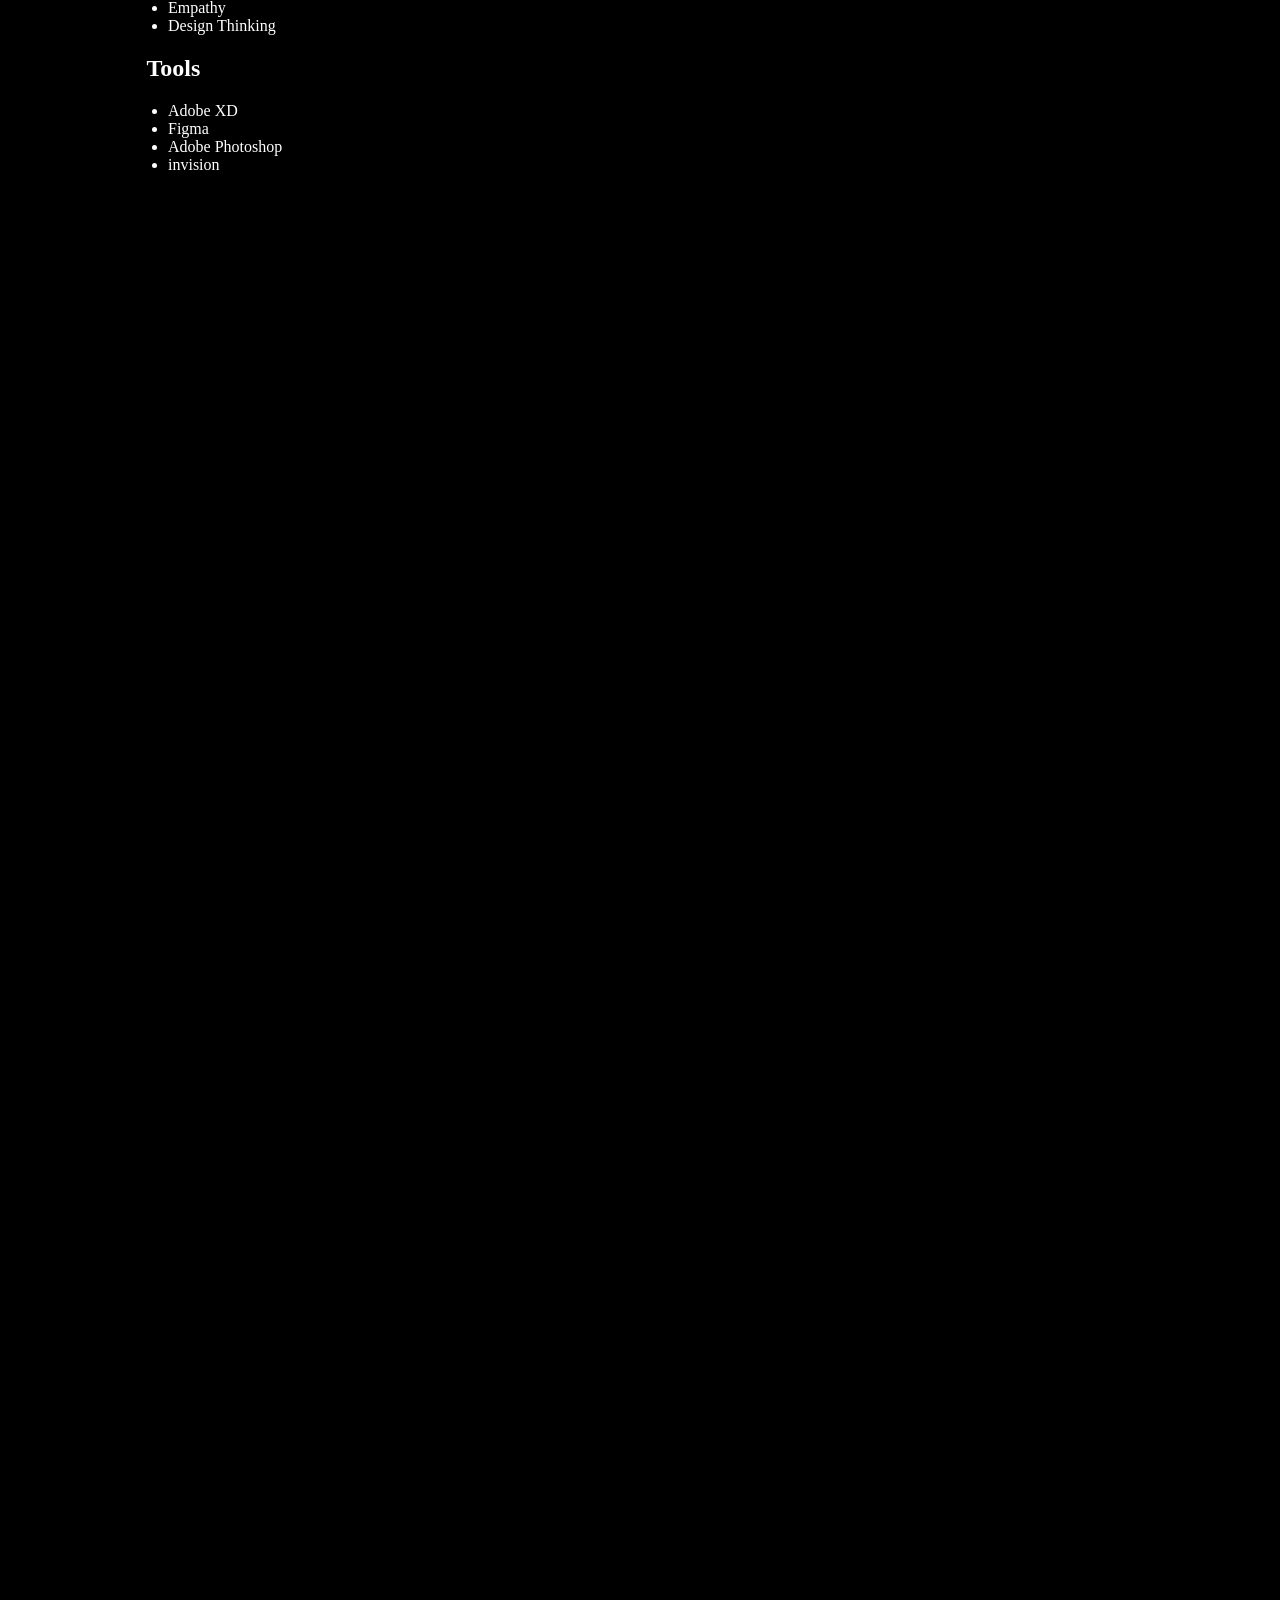
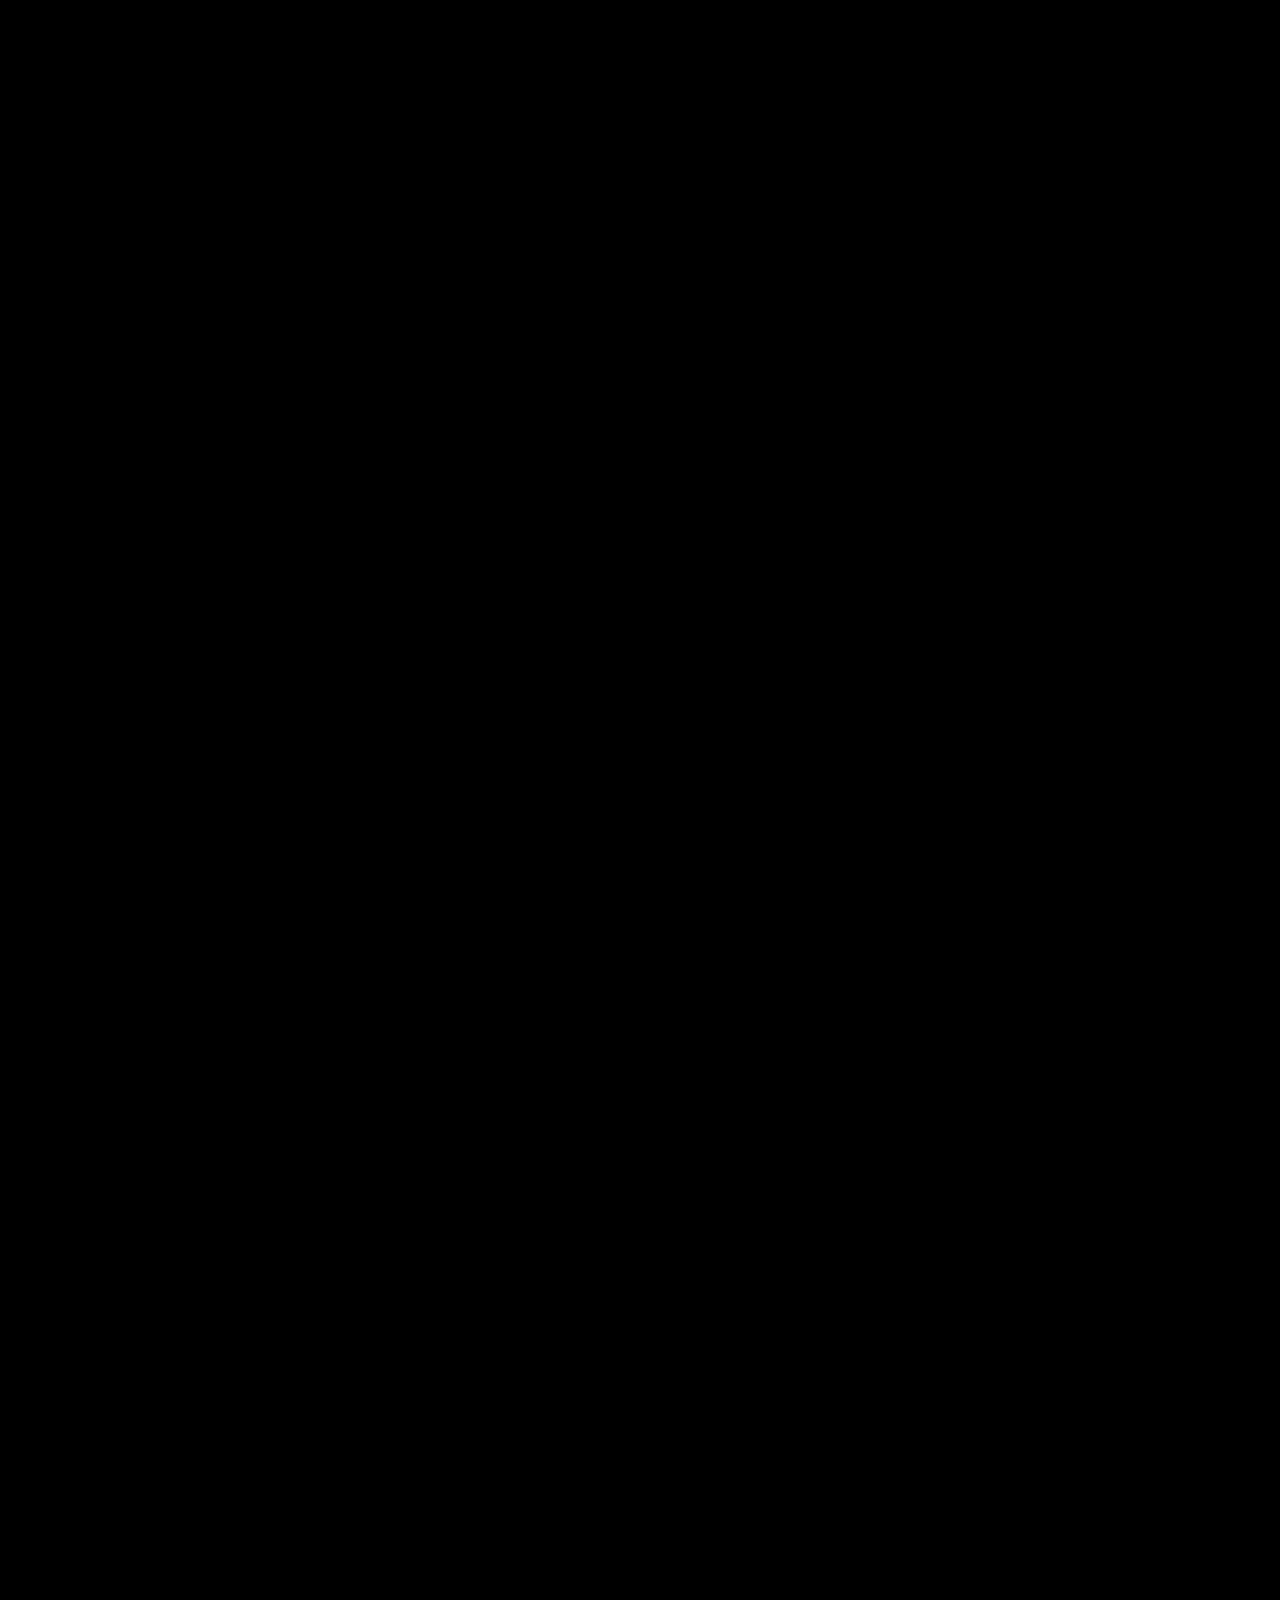
==== commit 27efcd10: "commit19.3" ====
--- a/index.html
+++ b/index.html
@@ -4,7 +4,7 @@
     <meta charset="UTF-8">
     <meta http-equiv="X-UA-Compatible" content="IE=edge">
     <meta name="viewport" content="width=device-width, initial-scale=1.0">
-    <link rel="stylesheet" href="./style/style.css">
+    <link rel="stylesheet" href="./Style/style.css">
     <title>Alexander Logrono's Portfolio</title>
 </head>
 <nav>
--- a/Style/style.css
+++ b/Style/style.css
@@ -0,0 +1,158 @@
+/* canceling the CSS in broswers */
+HTML, body {
+  margin: 0px;
+  padding: 0px;
+  border: 0px;
+}
+body{
+  background-color: black;
+}
+/* Desktop Navigation */
+.navigationBar {
+  background-color: #111111;
+  padding: 15pt;
+  padding-left: 10%;
+  padding-right: 20%;
+}
+ul.desktopNav {
+  list-style-type: none;
+  margin: 0;
+  padding: 0;
+  overflow: hidden;
+  }
+ 
+ul.desktopNav li {
+  float: left;
+  }
+ul.desktopNav li a {
+  display: block;
+  color: gray;
+  text-align: center;
+   padding: 25px;
+  text-decoration: none;
+  font-size: 1.2em;
+  font-weight: 800;
+  overflow: hidden;
+  background: linear-gradient(to right, white, white 50%, gray 50%);
+  background-clip: text;
+  -webkit-background-clip: text;
+  /*element's background extends underneath*/
+  -webkit-text-fill-color: transparent;
+  background-size: 200% 100%;
+  background-position: 100%;
+  transition: background-position 275ms ease;
+  }
+  ul.desktopNav li a:hover {
+    background-position: 0 100%;
+  }
+img.navLogo{
+  display: flex;
+  float: left;
+  align-items: center;
+  border-radius: 100%;
+}
+/* Desktop Nav End */
+
+/* About Me Section*/
+#aboutMe {
+  height: 100%;
+  margin-left: 10%;
+  margin-right: 10%;
+  display: grid;
+  grid-template-columns: 1fr 1fr;
+  grid-template-rows: 1fr 1fr 1fr;
+  grid-template-areas: 
+    "name portrait"
+    "intro portrait"
+    "skills tools";
+  vertical-align: text-top;
+}
+
+.name{
+  padding-right: 20%;
+  color: white;
+  grid-area: name;
+  align-self: center;
+}
+.name h2{
+  padding-left: 5%;
+}
+.introduction{
+  padding-right: 20%;
+  color: white;
+  grid-area: intro;
+  margin-bottom: 30%;
+}
+.alexLogronoPortrait{
+  padding-right: 10%;
+  grid-area: portrait;
+  margin-bottom: 30%;
+  
+}
+.skills{
+  padding-right: 20%;
+  color: white;
+  grid-area: skills;
+}
+.tools{
+  padding-right: 10%;
+  color: white;
+  grid-area: tools;
+}
+.selfPortrait{
+  height: 700px;
+  width: 512px;
+  margin-left: auto;
+  margin-right: auto;
+  padding-top: 10%;
+}
+.downloadButton {
+  
+}
+/* About Me Section End */
+
+/* Desktop Footer */
+.footer{
+  display: inline-block;
+  position: fixed;
+  width: 100%;
+  height: 45px;
+  padding-left: 10%;
+  bottom: 0;
+  background-color: white;
+}
+.footer img{
+  margin: auto;
+  padding: 5px 10px 5px 10px;
+  width: 35px;
+  height: 35px;
+}
+.footer img:hover{
+  background-color: gray;
+}
+
+/* Desktop Footer End*/
+/*
+@media screen and (max-width: 390px) {
+  .navigationBar{
+    display: inline-flex;
+  }
+  #aboutMe{
+    display: block;
+    padding-bottom: 10%;
+    margin-right: auto;
+    margin-left: auto;
+  }
+  .introduction, .name{
+    padding-left: 10%;
+  }
+  .selfPortrait{
+    width: 390px;
+    height: auto;
+    align-self: center;
+  }
+  .footer{
+    position: fixed;
+  }
+}
+*/
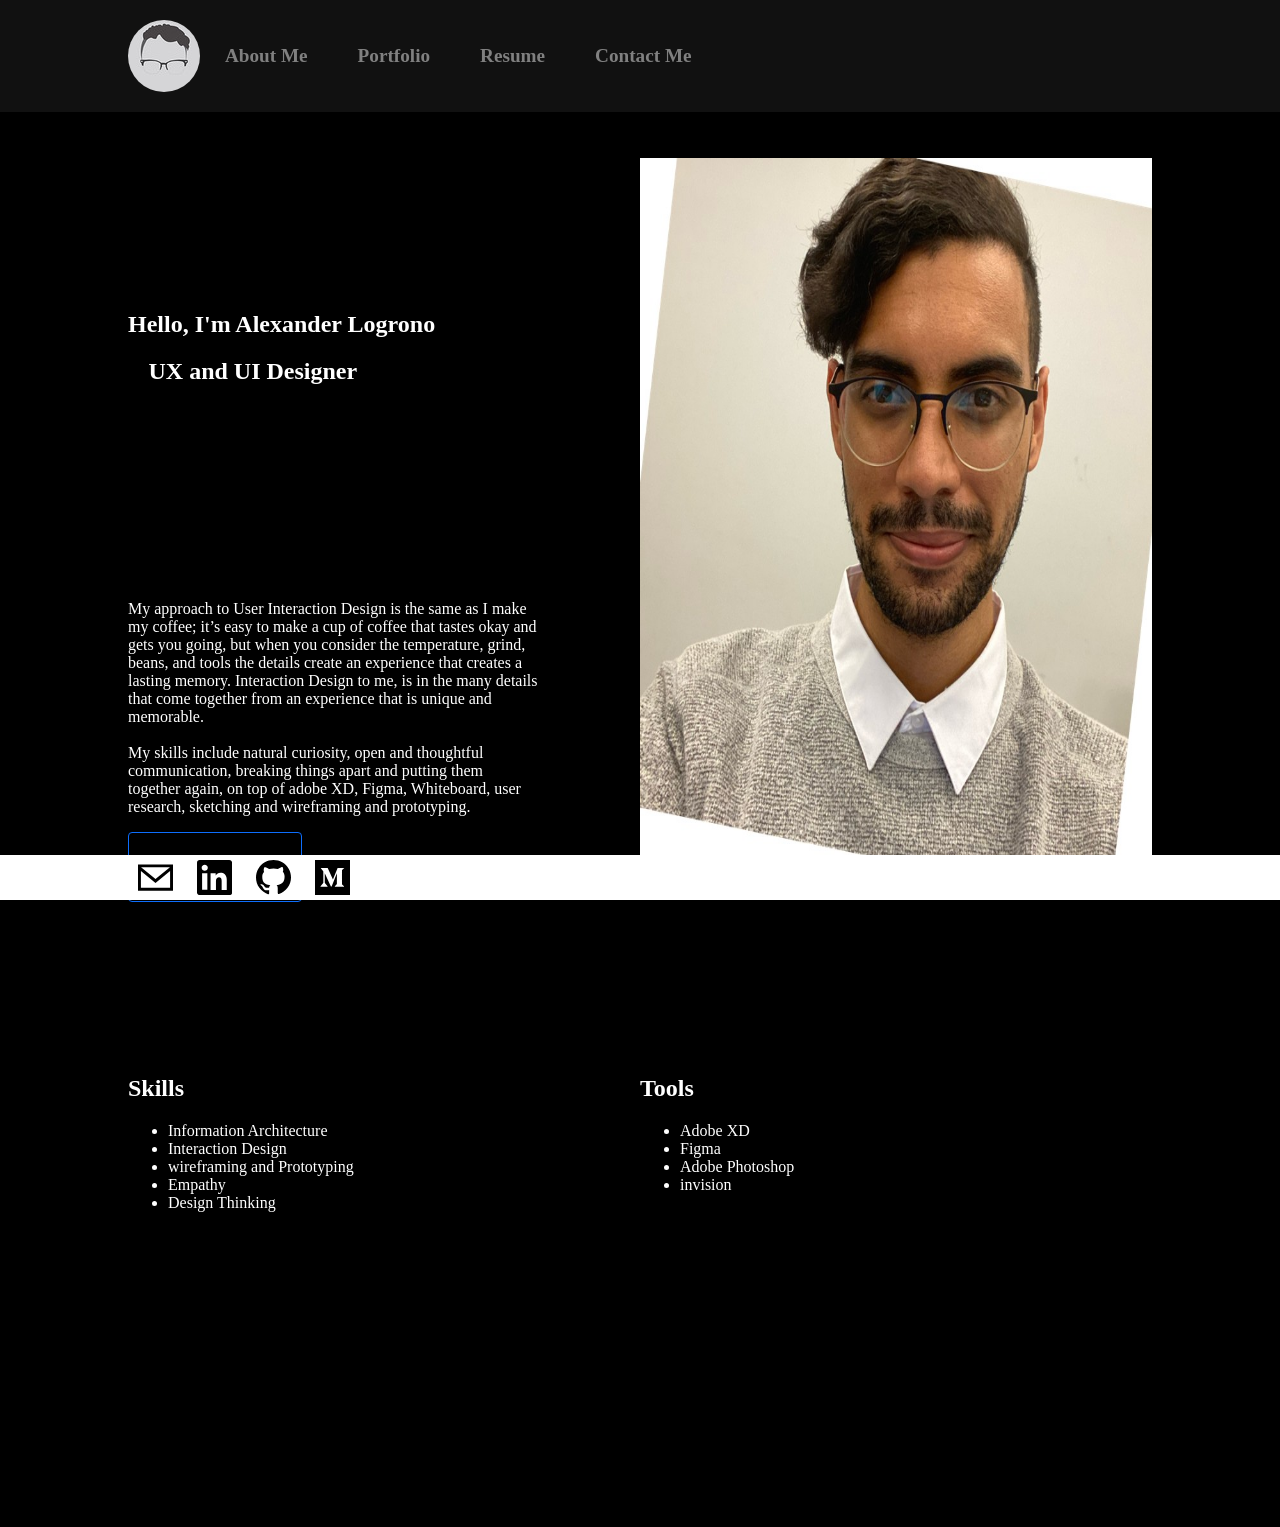
==== commit fabbdc56: "Commit19.4" ====
--- a/index.html
+++ b/index.html
@@ -23,7 +23,7 @@
         <div class="name">
             <h1>Hello, I'm Alexander Logrono</h1>
             <h2>UX and UI Designer</h2>
-            <div id=""
+            <div id=""></div>
         </div>
         <div class="introduction">
            <p>
--- a/Style/style.css
+++ b/Style/style.css
@@ -107,8 +107,27 @@
   padding-top: 10%;
 }
 .downloadButton {
-  
+  cursor: pointer;
+  outline: 0;
+  display: inline-block;
+  font-weight: 400;
+  line-height: 1.5;
+  text-align: center;
+  background-color: transparent;
+  border: 1px solid transparent;
+  padding: 6px 12px;
+  font-size: 1rem;
+  border-radius: .25rem;
+  transition: color .15s ease-in-out,background-color .15s ease-in-out,border-color .15s ease-in-out,box-shadow .15s ease-in-out;
+  color: #0d6efd;
+  border-color: #0d6efd;
 }
+.downloadButton:hover {
+      color: #fff;
+      background-color: #0d6efd;
+      border-color: #0d6efd;
+  }
+
 /* About Me Section End */
 
 /* Desktop Footer */
@@ -132,6 +151,8 @@
 }
 
 /* Desktop Footer End*/
+
+
 /*
 @media screen and (max-width: 390px) {
   .navigationBar{
